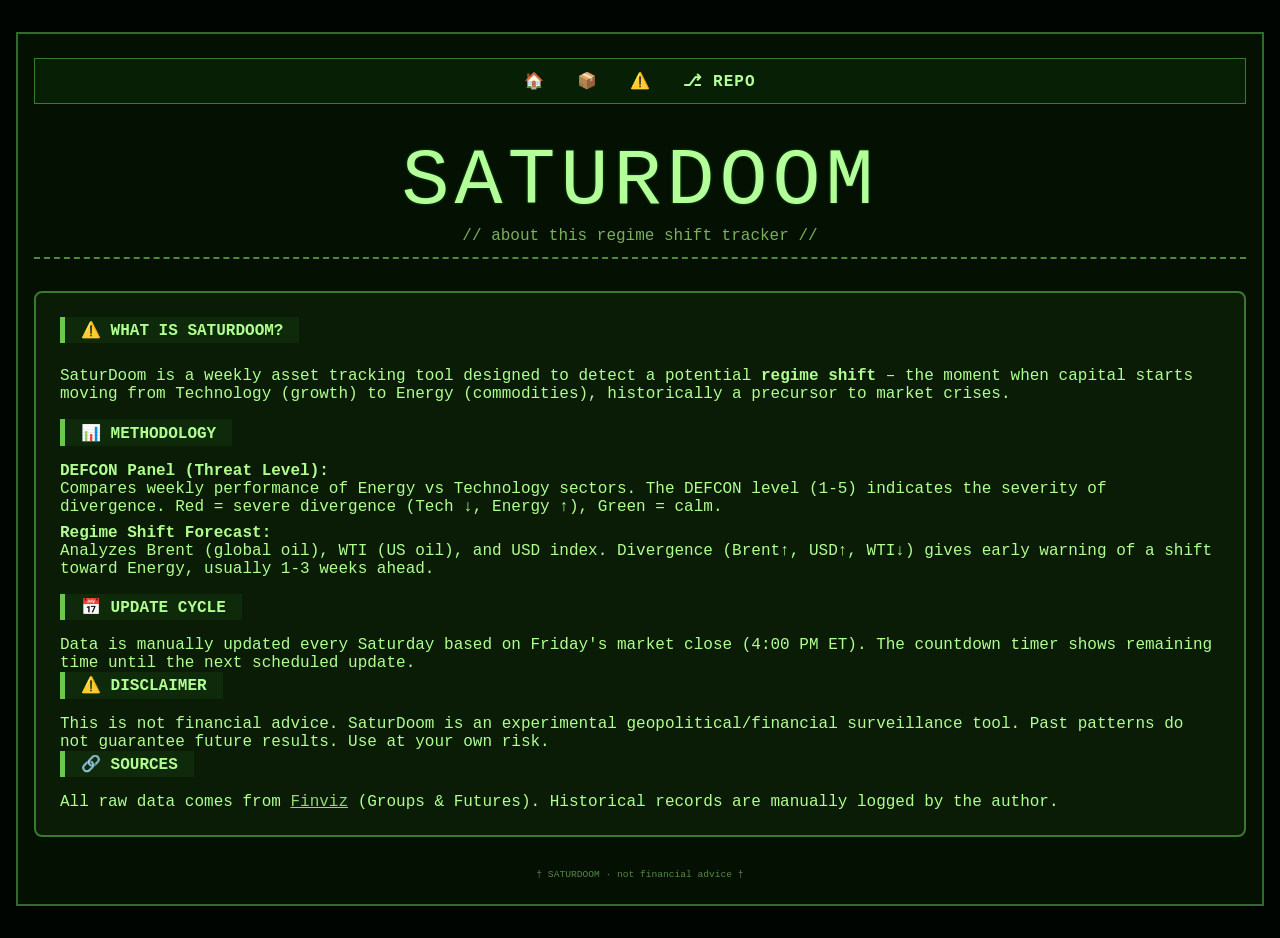
==== about.html @ 5fef1185 "WIP: update style on about page" ====
<!DOCTYPE html>
<html lang="en">
<head>
  <meta charset="UTF-8">
  <meta name="viewport" content="width=device-width, initial-scale=1.0">
  <title>SaturDoom · About</title>
  <link rel="stylesheet" href="style.css">
</head>
<body>
  <div class="crt">
    <div id="navbar-placeholder"></div>
    <div class="header">
      <div class="logo">
        <h1>SATURDOOM</h1>
        <p>// about this regime shift tracker //</p>
      </div>
    </div>

    <div class="defcon-panel" style="min-height: auto;">
      <div class="carousel-week-content" style="text-align: left;">
        <h2 class="week-header" style="margin-bottom: 1.5rem;">⚠️ WHAT IS SATURDOOM?</h2>
        <p style="margin-bottom: 1rem;">SaturDoom is a weekly asset tracking tool designed to detect a potential <strong>regime shift</strong> – the moment when capital starts moving from Technology (growth) to Energy (commodities), historically a precursor to market crises.</p>

        <h2 class="week-header" style="margin-bottom: 1rem;">📊 METHODOLOGY</h2>
        <p style="margin-bottom: 0.5rem;"><strong>DEFCON Panel (Threat Level):</strong><br>
        Compares weekly performance of Energy vs Technology sectors. The DEFCON level (1-5) indicates the severity of divergence. Red = severe divergence (Tech ↓, Energy ↑), Green = calm.</p>

        <p style="margin-bottom: 1rem;"><strong>Regime Shift Forecast:</strong><br>
        Analyzes Brent (global oil), WTI (US oil), and USD index. Divergence (Brent↑, USD↑, WTI↓) gives early warning of a shift toward Energy, usually 1-3 weeks ahead.</p>

        <h2 class="week-header" style="margin-bottom: 1rem;">📅 UPDATE CYCLE</h2>
        <p>Data is manually updated every Saturday based on Friday's market close (4:00 PM ET). The countdown timer shows remaining time until the next scheduled update.</p>

        <h2 class="week-header" style="margin-bottom: 1rem;">⚠️ DISCLAIMER</h2>
        <p>This is not financial advice. SaturDoom is an experimental geopolitical/financial surveillance tool. Past patterns do not guarantee future results. Use at your own risk.</p>

        <h2 class="week-header" style="margin-bottom: 1rem;">🔗 SOURCES</h2>
        <p>All raw data comes from <a href="https://finviz.com" target="_blank" style="color: #94d47a;">Finviz</a> (Groups & Futures). Historical records are manually logged by the author.</p>
      </div>
    </div>

    <div class="footer">† SATURDOOM · not financial advice †</div>
  </div>

  <script>
    fetch('navbar.html')
      .then(response => response.text())
      .then(data => document.getElementById('navbar-placeholder').innerHTML = data)
      .catch(() => document.getElementById('navbar-placeholder').innerHTML = '<div class="navbar" style="color:red;">⚠️ NAVBAR NOT FOUND</div>');
  </script>
</body>
</html>
---- style.css ----
/* style.css - minimal, retro, maintainable */
* {
  margin: 0;
  padding: 0;
  box-sizing: border-box;
}

/* Navbar */
.navbar {
  display: flex;
  gap: 2rem;
  justify-content: center;
  margin-bottom: 2rem;
  padding: 0.75rem;
  background: #071f04;
  border: 1px solid #3a7a2f;
}

.navbar a {
  color: #b3ff99;
  text-decoration: none;
  font-weight: bold;
  letter-spacing: 1px;
}

.navbar a:hover {
  color: #ffcc77;
  text-decoration: underline;
}

/* Body */
body {
  background: #010501;
  font-family: 'Courier New', 'VT323', monospace;
  padding: 2rem 1rem;
  color: #b0ff90;
}

/* Main container */
.crt {
  max-width: 1300px;
  margin: 0 auto;
  background: #031002;
  border: 2px solid #2f6b2a;
  padding: 1.5rem 1rem;
}

/* Header */
.header {
  display: flex;
  justify-content: center;
  align-items: baseline;
  border-bottom: 2px dashed #4a8c3a;
  padding-bottom: 0.75rem;
  margin-bottom: 2rem;
  flex-wrap: wrap;
}

.logo {
  text-align: center;
}

.logo h1 {
  display: inline-block;
  font-size: 5rem;
  font-weight: normal;
  letter-spacing: 5px;
  color: #b3ff99;
  text-shadow: 0 0 3px #1c5e15;
}

.logo p {
  font-size: 1rem;
  color: #7cb05c;
}

/* DEFCON Panel */
.defcon-panel {
  background: #0a1c05;
  border: 2px solid #3a7a2f;
  border-radius: 8px;
  padding: 1.5rem;
  margin: 2rem 0;
}

/* Fecha dentro del panel */
.defcon-panel .week-header.current-date {
  display: block;
  text-align: left;
  margin: 0 0 1.5rem 0;
  padding: 0.2rem 1rem;
  background: #0f2a0a;
  border-left: 5px solid #6bc84b;
  font-size: 1rem;
  font-weight: bold;
  width: fit-content;
}

/* Contenedor del semáforo: ocupa todo el ancho */
.defcon-container {
  display: flex;
  justify-content: space-between;
  gap: 0.5rem;
  width: 100%;
  background: transparent;
  border: none;
  padding: 0;
  margin-bottom: 0.5rem;
}

/* Cada cuadrado del semáforo */
.defcon-level {
  flex: 1;
  aspect-ratio: 1 / 1;
  display: flex;
  align-items: center;
  justify-content: center;
  font-size: 2.5rem;
  font-weight: bold;
  font-family: 'Courier New', monospace;
  border: 2px solid #2f6b2a;
  background-color: #0a1a05;
  color: #2f6b2a;
  transition: all 0.2s ease;
}

/* Etiqueta debajo del semáforo */
.defcon-label {
  margin-top: 0.75rem;
  margin-bottom: 1rem;
  font-size: 0.85rem;
  letter-spacing: 2px;
  color: #7cb05c;
  text-transform: uppercase;
  text-align: center;
}

/* Mini tabla dentro del panel: mismo ancho que el semáforo, texto grande */
.mini-table-container {
  width: 100%;
  margin-top: 1.5rem;
}

.tracking-table.mini {
  width: 100%;
  max-width: none;
  margin: 0 auto;
  font-size: 1.4rem;
  border-collapse: collapse;
  table-layout: fixed; /* Fuerza el mismo ancho para todas las celdas */
}

.tracking-table.mini th,
.tracking-table.mini td {
  width: 50%; /* Cada columna ocupa la mitad */
  font-size: 1.2rem;
  padding: 12px 8px;
  border: 1px solid #2b6320;
  text-align: center;
}

.tracking-table.mini th {
  background: #142d0e;
  color: #caffb0;
  text-transform: uppercase;
}

.tracking-table.mini td {
  background: #051203;
}

/* Active level styles (DEFCON 5 to 1) */
.defcon-level.active[data-level="5"] {
  background-color: #1a5a1a;
  border-color: #6bc84b;
  color: #b3ff99;
  box-shadow: 0 0 12px #6bc84b;
}
.defcon-level.active[data-level="4"] {
  background-color: #2a6e3a;
  border-color: #88cc44;
  color: #ccffaa;
  box-shadow: 0 0 12px #88cc44;
}
.defcon-level.active[data-level="3"] {
  background-color: #6b6b1a;
  border-color: #e0d43b;
  color: #ffffaa;
  box-shadow: 0 0 12px #e0d43b;
}
.defcon-level.active[data-level="2"] {
  background-color: #8b4a1a;
  border-color: #ffa055;
  color: #ffcc99;
  box-shadow: 0 0 12px #ffa055;
}
.defcon-level.active[data-level="1"] {
  background-color: #8b1a1a;
  border-color: #ff5555;
  color: #ffaaaa;
  box-shadow: 0 0 16px #ff5555;
}

/* Historial de semanas (week-blocks) */
.week-block {
  margin-bottom: 3rem;
  border-bottom: 1px solid #2e6923;
  padding-bottom: 1rem;
  opacity: 0;
  transform: translateY(24px);
  transition: opacity 0.4s ease, transform 0.4s ease;
}

.week-block.revealed {
  opacity: 1;
  transform: translateY(0);
}

.week-header {
  background: #0f2a0a;
  display: inline-block;
  padding: 0.2rem 1rem;
  margin-bottom: 1rem;
  border-left: 5px solid #6bc84b;
  font-size: 1rem;
  font-weight: bold;
}

/* Tablas generales (para el historial también aplica el estilo grande) */
.tracking-table {
  width: 100%;
  border-collapse: collapse;
  background: #020c01;
  font-size: 0.85rem;
}

.tracking-table th {
  background: #142d0e;
  border: 1px solid #347a27;
  padding: 8px 4px;
  text-transform: uppercase;
  letter-spacing: 1px;
  font-weight: bold;
  color: #caffb0;
}

.tracking-table td {
  border: 1px solid #2b6320;
  padding: 8px 4px;
  text-align: center;
  background: #051203;
}

.asset {
  text-align: left;
  font-weight: bold;
  padding-left: 10px;
  background: #0c2108;
}

/* Colores para up/down/neutral */
.up {
  color: #aaff88;
}
.down {
  color: #ff7b7b;
}
.neutral {
  color: #c9c97a;
}

/* Sidebar */
.sidebar {
  display: flex;
  gap: 1.8rem;
  margin-top: 2rem;
  flex-wrap: wrap;
  border-top: 1px solid #367e28;
  padding-top: 1.5rem;
}

.box {
  flex: 1;
  background: #051002;
  border: 1px solid #367e28;
  padding: 0.7rem;
}

.box h3 {
  font-size: 0.85rem;
  border-bottom: 1px solid #548f3f;
  display: inline-block;
  margin-bottom: 0.6rem;
}

.box p, .box a {
  font-size: 0.7rem;
  line-height: 1.3;
}

.box a {
  display: block;
  color: #94d47a;
  text-decoration: none;
}

.footer {
  font-size: 0.6rem;
  text-align: center;
  margin-top: 2rem;
  color: #5a8749;
}

/* Responsive */
@media (max-width: 700px) {
  .defcon-container {
    flex-wrap: wrap;
    justify-content: center;
    gap: 0.75rem;
  }
  .defcon-level {
    flex: 0 0 auto;
    width: 3.5rem;
    height: 3.5rem;
    font-size: 1.8rem;
  }
  .header {
    flex-direction: column;
    align-items: stretch;
    gap: 1rem;
  }
  .tracking-table.mini {
    font-size: 1rem;
  }
  .tracking-table.mini th,
  .tracking-table.mini td {
    font-size: 0.9rem;
    padding: 8px 4px;
  }
  /* La primera celda de cada fila (ASSET) la alineamos a la izquierda */
.tracking-table.mini td:first-child,
.tracking-table.mini th:first-child {
  text-align: left;
}

/* La segunda celda (Perf W) la dejamos centrada */
.tracking-table.mini td:last-child,
.tracking-table.mini th:last-child {
  text-align: center;
}
  .logo h1 {
    font-size: 1.8rem;
  }
  .defcon-panel .week-header.current-date {
    width: auto;
  }
}

/* Slides DEFCON Table */
/* Carrusel */
.carousel-container {
  position: relative;
  display: flex;
  align-items: center;
  justify-content: center;
  margin: 2rem 0;
  gap: 0.5rem;
}

.carousel-slides {
  display: flex;
  overflow: hidden;
  width: 100%;
  transition: transform 0.3s ease;
}

.carousel-slide {
  flex: 0 0 100%;
  background: #031002;
  border: 1px solid #2f6b2a;
  padding: 1rem;
  box-sizing: border-box;
}

.carousel-btn {
  background: #0a1c05;
  border: 1px solid #3a7a2f;
  color: #b3ff99;
  font-size: 2rem;
  padding: 0.5rem 1rem;
  cursor: pointer;
  transition: 0.2s;
  user-select: none;
}

.carousel-btn:hover {
  background: #1a3a10;
  color: #ffffaa;
}

@media (max-width: 700px) {
  .carousel-btn {
    font-size: 1.2rem;
    padding: 0.2rem 0.6rem;
  }
}

/* Carrusel integrado en el panel DEFCON */
.defcon-panel .carousel-container {
  display: flex;
  align-items: center;
  justify-content: space-between;
  gap: 1rem;
}

.carousel-week-content {
  flex: 1;
  text-align: center;
}

.carousel-btn {
  background: #0a1c05;
  border: 1px solid #3a7a2f;
  color: #b3ff99;
  font-size: 2rem;
  font-weight: bold;
  padding: 0.5rem 1rem;
  cursor: pointer;
  transition: 0.2s;
  user-select: none;
  border-radius: 4px;
}

.carousel-btn:hover {
  background: #1a3a10;
  color: #ffffaa;
}

@media (max-width: 700px) {
  .carousel-btn {
    font-size: 1.2rem;
    padding: 0.2rem 0.6rem;
  }
  .carousel-week-content .week-header.current-date {
    font-size: 0.8rem;
  }
}
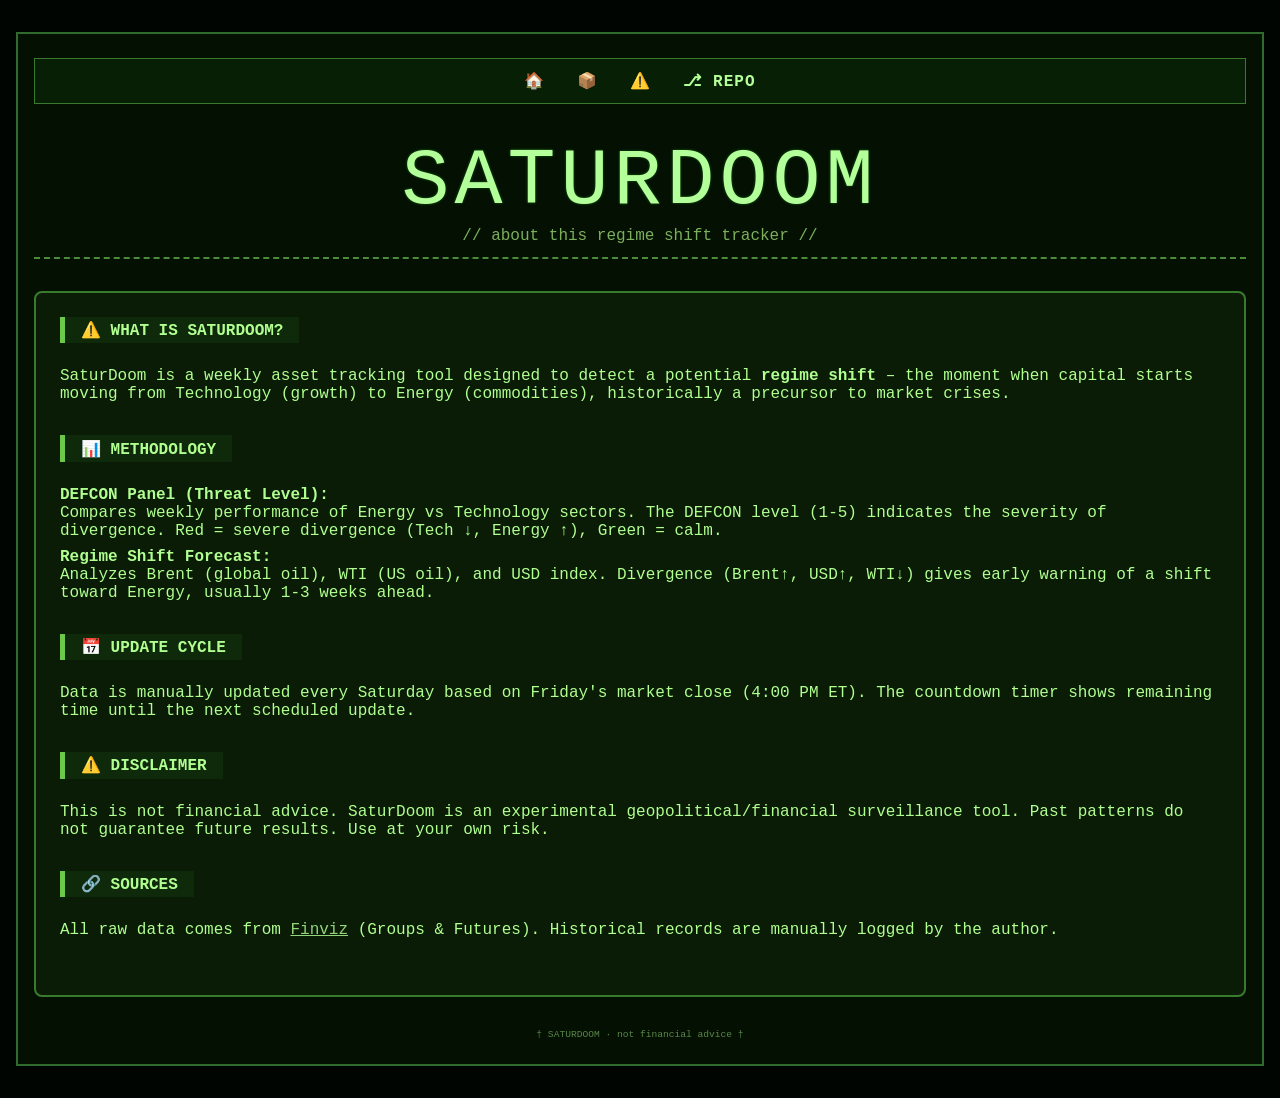
==== commit ba82eb70: "WIP: update style on about page" ====
--- a/about.html
+++ b/about.html
@@ -19,23 +19,23 @@
     <div class="defcon-panel" style="min-height: auto;">
       <div class="carousel-week-content" style="text-align: left;">
         <h2 class="week-header" style="margin-bottom: 1.5rem;">⚠️ WHAT IS SATURDOOM?</h2>
-        <p style="margin-bottom: 1rem;">SaturDoom is a weekly asset tracking tool designed to detect a potential <strong>regime shift</strong> – the moment when capital starts moving from Technology (growth) to Energy (commodities), historically a precursor to market crises.</p>
+        <p style="margin-bottom: 2rem;">SaturDoom is a weekly asset tracking tool designed to detect a potential <strong>regime shift</strong> – the moment when capital starts moving from Technology (growth) to Energy (commodities), historically a precursor to market crises.</p>
 
-        <h2 class="week-header" style="margin-bottom: 1rem;">📊 METHODOLOGY</h2>
+        <h2 class="week-header" style="margin-bottom: 1.5rem;">📊 METHODOLOGY</h2>
         <p style="margin-bottom: 0.5rem;"><strong>DEFCON Panel (Threat Level):</strong><br>
         Compares weekly performance of Energy vs Technology sectors. The DEFCON level (1-5) indicates the severity of divergence. Red = severe divergence (Tech ↓, Energy ↑), Green = calm.</p>
 
-        <p style="margin-bottom: 1rem;"><strong>Regime Shift Forecast:</strong><br>
+        <p style="margin-bottom: 2rem;"><strong>Regime Shift Forecast:</strong><br>
         Analyzes Brent (global oil), WTI (US oil), and USD index. Divergence (Brent↑, USD↑, WTI↓) gives early warning of a shift toward Energy, usually 1-3 weeks ahead.</p>
 
-        <h2 class="week-header" style="margin-bottom: 1rem;">📅 UPDATE CYCLE</h2>
-        <p>Data is manually updated every Saturday based on Friday's market close (4:00 PM ET). The countdown timer shows remaining time until the next scheduled update.</p>
+        <h2 class="week-header" style="margin-bottom: 1.5rem;">📅 UPDATE CYCLE</h2>
+        <p style="margin-bottom: 2rem;">Data is manually updated every Saturday based on Friday's market close (4:00 PM ET). The countdown timer shows remaining time until the next scheduled update.</p>
 
-        <h2 class="week-header" style="margin-bottom: 1rem;">⚠️ DISCLAIMER</h2>
-        <p>This is not financial advice. SaturDoom is an experimental geopolitical/financial surveillance tool. Past patterns do not guarantee future results. Use at your own risk.</p>
+        <h2 class="week-header" style="margin-bottom: 1.5rem;">⚠️ DISCLAIMER</h2>
+        <p style="margin-bottom: 2rem;">This is not financial advice. SaturDoom is an experimental geopolitical/financial surveillance tool. Past patterns do not guarantee future results. Use at your own risk.</p>
 
-        <h2 class="week-header" style="margin-bottom: 1rem;">🔗 SOURCES</h2>
-        <p>All raw data comes from <a href="https://finviz.com" target="_blank" style="color: #94d47a;">Finviz</a> (Groups & Futures). Historical records are manually logged by the author.</p>
+        <h2 class="week-header" style="margin-bottom: 1.5rem;">🔗 SOURCES</h2>
+        <p style="margin-bottom: 2rem;">All raw data comes from <a href="https://finviz.com" target="_blank" style="color: #94d47a;">Finviz</a> (Groups & Futures). Historical records are manually logged by the author.</p>
       </div>
     </div>
 
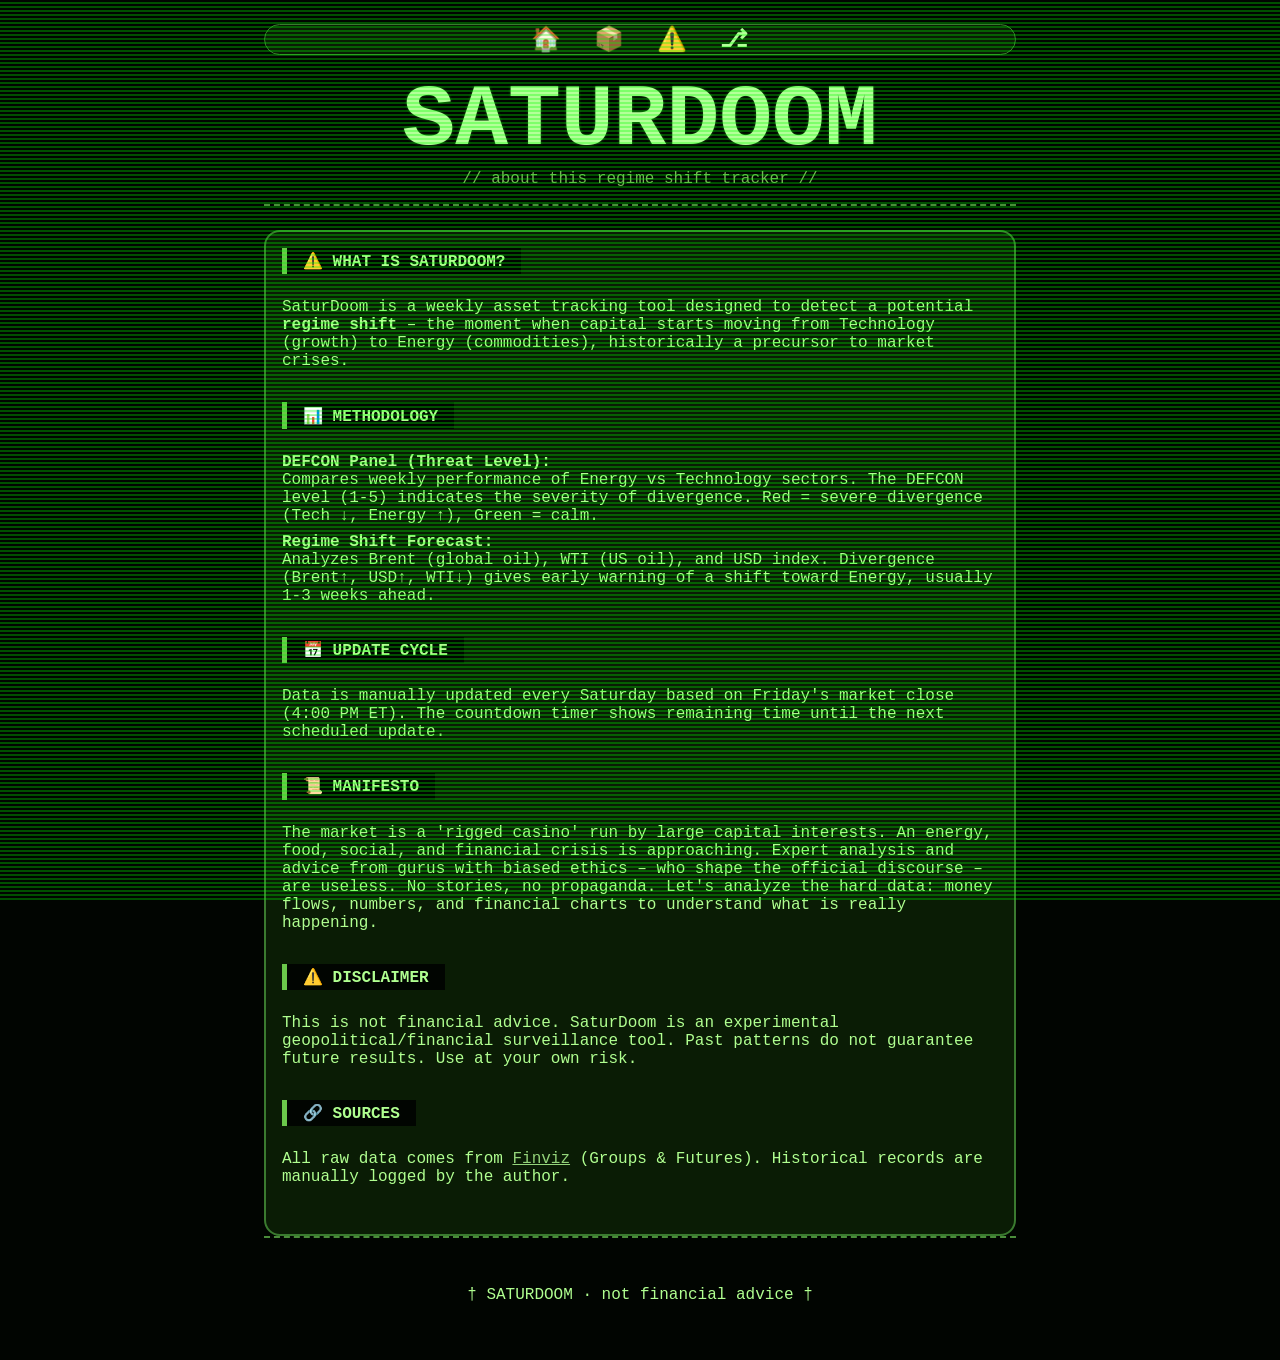
==== commit f66c1a23: "FIX: Value errors in Threat Level table" ====
--- a/about.html
+++ b/about.html
@@ -30,12 +30,16 @@
 
         <h2 class="week-header" style="margin-bottom: 1.5rem;">📅 UPDATE CYCLE</h2>
         <p style="margin-bottom: 2rem;">Data is manually updated every Saturday based on Friday's market close (4:00 PM ET). The countdown timer shows remaining time until the next scheduled update.</p>
-
+        
+        <h2 class="week-header" style="margin-bottom: 1.5rem;">📜 MANIFESTO</h2>
+        <p style="margin-bottom: 2rem;">The market is a 'rigged casino' run by large capital interests. An energy, food, social, and financial crisis is approaching. Expert analysis and advice from gurus with biased ethics – who shape the official discourse – are useless. No stories, no propaganda. Let's analyze the hard data: money flows, numbers, and financial charts to understand what is really happening.</p>
+        
         <h2 class="week-header" style="margin-bottom: 1.5rem;">⚠️ DISCLAIMER</h2>
         <p style="margin-bottom: 2rem;">This is not financial advice. SaturDoom is an experimental geopolitical/financial surveillance tool. Past patterns do not guarantee future results. Use at your own risk.</p>
 
         <h2 class="week-header" style="margin-bottom: 1.5rem;">🔗 SOURCES</h2>
         <p style="margin-bottom: 2rem;">All raw data comes from <a href="https://finviz.com" target="_blank" style="color: #94d47a;">Finviz</a> (Groups & Futures). Historical records are manually logged by the author.</p>
+
       </div>
     </div>
 
@@ -46,7 +50,7 @@
     fetch('navbar.html')
       .then(response => response.text())
       .then(data => document.getElementById('navbar-placeholder').innerHTML = data)
-      .catch(() => document.getElementById('navbar-placeholder').innerHTML = '<div class="navbar" style="color:red;">⚠️ NAVBAR NOT FOUND</div>');
+      .catch(() => document.getElementById('navbar-placeholder').innerHTML = '<div class="navbar" style="color:white;">⚠️ NAVBAR NOT FOUND - VISIT saturdoom.github.io</div>');
   </script>
 </body>
 </html>
--- a/style.css
+++ b/style.css
@@ -1,102 +1,208 @@
-/* style.css - minimal, retro, maintainable */
+/* style.css - retro, maintainable, all comments in English */
+
+/* ---------- RESET ---------- */
 * {
   margin: 0;
   padding: 0;
   box-sizing: border-box;
 }
 
-/* Navbar */
+/* ---------- VARIABLES ---------- */
+:root {
+  --black: #000000;
+  --bg-dark: #010501;
+  --panel-bg: #0a1c05;
+  --border-green: #3a7a2f;
+  --trtd: #2b6320;
+  --text-green: #b3ff99;
+  --up-green: #aaff88;
+  --down-red: #ff7b7b;
+  --neutral-grey: #c9c97a;
+
+}
+
+/* ---------- BASE & TYPOGRAPHY ---------- */
+body {
+  background: var(--bg-dark);
+  font-family: 'Courier New', 'VT323', monospace;
+  /*padding: 2rem 1rem;*/
+  padding: 0;
+  color: #b0ff90;
+}
+
+/* main container (CRT effect) */
+.crt {
+  max-width: 800px;
+  margin: 0 auto;
+  background: var(--bg-dark);
+  padding: 1.5rem;
+}
+
+/* ---------- NAVBAR ---------- */
 .navbar {
   display: flex;
+  font-size: 1.5rem;
   gap: 2rem;
   justify-content: center;
-  margin-bottom: 2rem;
-  padding: 0.75rem;
-  background: #071f04;
-  border: 1px solid #3a7a2f;
-}
-
+  margin: 0;
+  padding: 0;
+  background: var(--panel-bg);
+  border: 1px solid var(--border-green);
+  border-radius: 1rem;
+}
 .navbar a {
-  color: #b3ff99;
+  color: var(--text-green);
   text-decoration: none;
   font-weight: bold;
   letter-spacing: 1px;
 }
-
 .navbar a:hover {
   color: #ffcc77;
   text-decoration: underline;
 }
 
-/* Body */
-body {
-  background: #010501;
-  font-family: 'Courier New', 'VT323', monospace;
-  padding: 2rem 1rem;
-  color: #b0ff90;
-}
-
-/* Main container */
-.crt {
-  max-width: 1300px;
-  margin: 0 auto;
-  background: #031002;
-  border: 2px solid #2f6b2a;
-  padding: 1.5rem 1rem;
-}
-
-/* Header */
+/* ---------- HEADER / LOGO ---------- */
 .header {
   display: flex;
+  flex-wrap: wrap;
   justify-content: center;
   align-items: baseline;
+  padding: 1rem;
   border-bottom: 2px dashed #4a8c3a;
-  padding-bottom: 0.75rem;
-  margin-bottom: 2rem;
-  flex-wrap: wrap;
-}
-
+  margin-bottom: 1.5rem;
+}
 .logo {
   text-align: center;
 }
-
 .logo h1 {
   display: inline-block;
-  font-size: 5rem;
-  font-weight: normal;
-  letter-spacing: 5px;
-  color: #b3ff99;
+  font-size: 5.5rem;
+  font-weight: bolder;
+  letter-spacing: 0;
+  color: var(--text-green);
   text-shadow: 0 0 3px #1c5e15;
 }
-
 .logo p {
   font-size: 1rem;
   color: #7cb05c;
 }
 
-/* DEFCON Panel */
-.defcon-panel {
-  background: #0a1c05;
-  border: 2px solid #3a7a2f;
+/* COUNTDOWN TIMER (retro 80s) - colores invertidos */
+.countdown-container {
+  display: flex;
+  flex-direction: column;
+  justify-content: space-between;
+  text-align: center;
+  padding: 0 0 0 0;
+  width: 100%;
+  /*min-height: 460px;*/
+  /*background: var(--panel-bg);*/
+  /*border: 2px solid var(--border-green);*/
+  /*border-radius: 1rem;*/
+  margin: 0;
+}
+.countdown-label {
+  font-size: 1rem;
+  letter-spacing: 0.5rem;
+  color: #7cb05c;
+  text-transform: uppercase;
+  margin-bottom: 0;
+}
+.countdown-timer {
+  font-family: 'Courier New', monospace;
+  font-size: 4.5rem;
+  font-weight: bold;
+  color: var(--border-green);
+  background: transparent;
+  display: inline-block;
+  padding: 0 0 1rem 0;
   border-radius: 8px;
-  padding: 1.5rem;
-  margin: 2rem 0;
-}
-
-/* Fecha dentro del panel */
-.defcon-panel .week-header.current-date {
+  letter-spacing: auto;
+}
+.time-block {
+  padding: 0.5rem 1rem;
+  background: var(--text-green);
+  border-radius: 1rem;
+  box-shadow: inset .1rem .1rem 1rem var(--bg-dark);
+}
+.giro-direction canvas {
+  display:block;
+  margin: 0 auto;
+  background: transparent;
+}
+#gaugeCanvas {
+  width: auto;
+  height: auto;
+  display: block;
+  margin: 0 auto;
+}
+/* ---------- COMMON PANEL STYLES (DEFCON & GIRO) ---------- */
+.defcon-panel,
+.giro-panel {
+  display: flex;
+  flex-direction: column;
+  justify-content: space-between;
+  width: 100%;
+  min-height: 460px;
+  padding: 1rem;
+  /*margin: 2rem 0;*/
+  /* equal height for both panels */
+  background: var(--panel-bg);
+  border: 2px solid var(--border-green) ;
+  border-radius: 1rem;  
+}
+
+/* carousel container (shared) */
+.carousel-container {
+  display: flex;
+  align-items: center;
+  justify-content: space-between;
+  gap: 1rem;
+}
+
+.carousel-week-content {
   display: block;
   text-align: left;
-  margin: 0 0 1.5rem 0;
+  width: 100%;
+}
+
+/* navigation buttons (shared) */
+.carousel-btn {
+  background: var(--panel-bg);
+  border: 1px solid var(--border-green);
+  color: var(--text-green);
+  font-size: 2rem;
+  font-weight: bold;
+  padding: 0.5rem 1rem;
+  cursor: pointer;
+  transition: 0.2s;
+  user-select: none;
+  border-radius: 4px;
+}
+.carousel-btn:hover {
+  background: #1a3a10;
+  color: #ffffaa;
+}
+
+.carousel-btn.disabled,
+.carousel-btn:disabled {
+  opacity: 0.4;
+  cursor: not-allowed;
+  pointer-events: none;
+}
+
+/* week header (date) */
+.week-header {
+  background: var(--bg-dark);
+  display: inline-block;
   padding: 0.2rem 1rem;
-  background: #0f2a0a;
+  margin-bottom: 1rem;
   border-left: 5px solid #6bc84b;
   font-size: 1rem;
   font-weight: bold;
-  width: fit-content;
-}
-
-/* Contenedor del semáforo: ocupa todo el ancho */
+}
+
+/* ---------- DEFCON SPECIFIC ---------- */
 .defcon-container {
   display: flex;
   justify-content: space-between;
@@ -108,7 +214,6 @@
   margin-bottom: 0.5rem;
 }
 
-/* Cada cuadrado del semáforo */
 .defcon-level {
   flex: 1;
   aspect-ratio: 1 / 1;
@@ -123,64 +228,28 @@
   color: #2f6b2a;
   transition: all 0.2s ease;
 }
-
-/* Etiqueta debajo del semáforo */
 .defcon-label {
   margin-top: 0.75rem;
   margin-bottom: 1rem;
-  font-size: 0.85rem;
-  letter-spacing: 2px;
+  font-size: 1rem;
+  letter-spacing: 0.5rem;
   color: #7cb05c;
   text-transform: uppercase;
   text-align: center;
 }
 
-/* Mini tabla dentro del panel: mismo ancho que el semáforo, texto grande */
-.mini-table-container {
-  width: 100%;
-  margin-top: 1.5rem;
-}
-
-.tracking-table.mini {
-  width: 100%;
-  max-width: none;
-  margin: 0 auto;
-  font-size: 1.4rem;
-  border-collapse: collapse;
-  table-layout: fixed; /* Fuerza el mismo ancho para todas las celdas */
-}
-
-.tracking-table.mini th,
-.tracking-table.mini td {
-  width: 50%; /* Cada columna ocupa la mitad */
-  font-size: 1.2rem;
-  padding: 12px 8px;
-  border: 1px solid #2b6320;
-  text-align: center;
-}
-
-.tracking-table.mini th {
-  background: #142d0e;
-  color: #caffb0;
-  text-transform: uppercase;
-}
-
-.tracking-table.mini td {
-  background: #051203;
-}
-
-/* Active level styles (DEFCON 5 to 1) */
+/* active DEFCON levels (colors match emojis) */
 .defcon-level.active[data-level="5"] {
   background-color: #1a5a1a;
   border-color: #6bc84b;
-  color: #b3ff99;
+  color: var(--text-green);
   box-shadow: 0 0 12px #6bc84b;
 }
 .defcon-level.active[data-level="4"] {
-  background-color: #2a6e3a;
-  border-color: #88cc44;
-  color: #ccffaa;
-  box-shadow: 0 0 12px #88cc44;
+  background-color: #1a3a5a;   /* blue (matches 🟦) */
+  border-color: #4488cc;
+  color: #ccddff;
+  box-shadow: 0 0 12px #4488cc;
 }
 .defcon-level.active[data-level="3"] {
   background-color: #6b6b1a;
@@ -200,41 +269,82 @@
   color: #ffaaaa;
   box-shadow: 0 0 16px #ff5555;
 }
-
-/* Historial de semanas (week-blocks) */
-.week-block {
-  margin-bottom: 3rem;
-  border-bottom: 1px solid #2e6923;
-  padding-bottom: 1rem;
-  opacity: 0;
-  transform: translateY(24px);
-  transition: opacity 0.4s ease, transform 0.4s ease;
-}
-
-.week-block.revealed {
-  opacity: 1;
-  transform: translateY(0);
-}
-
-.week-header {
-  background: #0f2a0a;
-  display: inline-block;
-  padding: 0.2rem 1rem;
-  margin-bottom: 1rem;
-  border-left: 5px solid #6bc84b;
-  font-size: 1rem;
-  font-weight: bold;
-}
-
-/* Tablas generales (para el historial también aplica el estilo grande) */
+/* Mayor interlineado para textos explicativos */
+.defcon-label + div,
+.table-label {
+  line-height: 1.6;
+  margin-top: 0.5rem;
+}
+
+/* También para los textos dentro de .table-label */
+.table-label div {
+  margin-bottom: 0.25rem;
+}
+/* ---------- GIRO PANEL SPECIFIC ---------- */
+
+.giro-direction {
+  display: flex;
+  flex-direction: column;
+  align-items: center;
+  /*justify-content: space-between;*/
+  margin: 0 0 0.5rem 0;
+  height: 15rem;
+  background: transparent;
+  border: none;
+  /*border: 1px solid var(--border-green);*/
+  padding: 0.5rem 1rem;
+  /*border-radius: 4px;*/
+}
+
+.giro-graphic {
+  height: 500px;
+  display: flex;
+  flex-direction: column;
+  justify-content: space-between;
+}
+
+.dir-label {
+  font-weight: bold;
+  font-size: 1rem;
+  color: var(--text-green);
+}
+.dir-label.left,
+.dir-label.right {
+  flex: 1;
+  text-align: center;
+}
+.dir-label.left { margin-right: auto; }
+.dir-label.right { margin-left: auto; }
+.dir-arrow {
+  font-size: 9rem;
+  font-weight: bold;
+  margin: 0 1rem;
+  transition: all 0.2s;
+}
+.dir-arrow {
+  flex: 0 auto;
+}
+.dir-label.left {
+  color: var(--text-green);   /* mismo verde que DEFCON 5 */
+}
+.dir-label.right {
+  color: #ffaaaa;   /* mismo rojo que DEFCON 1 */
+}
+.dir-arrow.arrow-left { color: #88ff88; }
+.dir-arrow.arrow-up   { color: #ffff88; }
+.dir-arrow.arrow-right{ color: #ff8888; }
+
+/* tables inside giro panel */
+.giro-table-container {
+  margin-top: 1.5rem;
+}
 .tracking-table {
   width: 100%;
   border-collapse: collapse;
   background: #020c01;
   font-size: 0.85rem;
 }
-
-.tracking-table th {
+. th {
   background: #142d0e;
   border: 1px solid #347a27;
   padding: 8px 4px;
@@ -243,14 +353,13 @@
   font-weight: bold;
   color: #caffb0;
 }
-
+.tracking-table th,
 .tracking-table td {
   border: 1px solid #2b6320;
   padding: 8px 4px;
   text-align: center;
   background: #051203;
 }
-
 .asset {
   text-align: left;
   font-weight: bold;
@@ -258,18 +367,56 @@
   background: #0c2108;
 }
 
-/* Colores para up/down/neutral */
+/* color classes for performance (trend vs previous week) */
 .up {
-  color: #aaff88;
+  color: var(--up-green);
 }
 .down {
-  color: #ff7b7b;
+  color: var(--down-red);
 }
 .neutral {
-  color: #c9c97a;
-}
-
-/* Sidebar */
+  color: var(--neutral-grey);
+}
+
+/* ---------- MINI TABLE (inside DEFCON panel) ---------- */
+.mini-table-container {
+  width: 100%;
+  margin-top: 1.5rem;
+}
+.tracking-table.mini {
+  width: 100%;
+  max-width: none;
+  margin: 0 auto;
+  font-size: 1.4rem;
+  border-collapse: collapse;
+  table-layout: fixed;
+}
+.tracking-table.mini th,
+.tracking-table.mini td {
+  width: 50%;
+  font-size: 1.2rem;
+  padding: 12px 8px;
+  border: 1px solid var(--trtd);
+  text-align: center;
+}
+.tracking-table.mini th {
+  background: #142d0e;
+  color: #caffb0;
+  text-transform: uppercase;
+}
+.tracking-table.mini td {
+  background: #051203;
+}
+.tracking-table.mini td:first-child,
+.tracking-table.mini th:first-child {
+  text-align: center;
+}
+.tracking-table.mini td:last-child,
+.tracking-table.mini th:last-child {
+  text-align: center;
+}
+
+/* ---------- SIDEBAR & FOOTER ---------- */
 .sidebar {
   display: flex;
   gap: 1.8rem;
@@ -278,40 +425,68 @@
   border-top: 1px solid #367e28;
   padding-top: 1.5rem;
 }
-
 .box {
   flex: 1;
-  background: #051002;
+  background: var(--panel-bg);
   border: 1px solid #367e28;
   padding: 0.7rem;
-}
-
+  border-radius: 1rem;
+}
 .box h3 {
-  font-size: 0.85rem;
+  font-size: 1rem;
   border-bottom: 1px solid #548f3f;
   display: inline-block;
   margin-bottom: 0.6rem;
 }
-
 .box p, .box a {
-  font-size: 0.7rem;
+  font-size: 0.83rem;
   line-height: 1.3;
 }
-
 .box a {
   display: block;
   color: #94d47a;
+  font-weight: bold;
   text-decoration: none;
 }
-
 .footer {
-  font-size: 0.6rem;
-  text-align: center;
-  margin-top: 2rem;
-  color: #5a8749;
-}
-
-/* Responsive */
+  display: flex;
+  justify-content: center;
+  align-items: baseline;
+  border-top: 2px dashed #4a8c3a;
+  padding: 3rem 0 0 0;
+  margin-bottom: 2rem;
+  flex-wrap: wrap;
+}
+.footerIn {
+  text-align: center;
+}
+.logo p {
+  font-size: 1rem;
+  color: #7cb05c;
+}
+
+.box {
+  position: relative;
+}
+.box[title]:hover::after {
+  content: attr(title);
+  position: absolute;
+  bottom: 100%;
+  left: 50%;
+  transform: translateX(-50%);
+  background: var(--bg-dark);
+  color: var(--text-green);
+  padding: 0.3rem 0.6rem;
+  border: 1px solid #6bc84b;
+  border-radius: 4px;
+  font-size: 0.7rem;
+  white-space: nowrap;
+  z-index: 100;
+  margin-bottom: 8px;
+  font-family: 'Courier New', monospace;
+}
+
+/* ---------- RESPONSIVE (mobile) ---------- */
 @media (max-width: 700px) {
   .defcon-container {
     flex-wrap: wrap;
@@ -327,7 +502,14 @@
   .header {
     flex-direction: column;
     align-items: stretch;
-    gap: 1rem;
+    /*gap: 1rem;*/
+  }
+  .logo h1 {
+    font-size: 1.8rem;
+  }
+  .defcon-panel .week-header.current-date,
+  .giro-panel .week-header.current-date {
+    width: auto;
   }
   .tracking-table.mini {
     font-size: 1rem;
@@ -337,111 +519,71 @@
     font-size: 0.9rem;
     padding: 8px 4px;
   }
-  /* La primera celda de cada fila (ASSET) la alineamos a la izquierda */
-.tracking-table.mini td:first-child,
-.tracking-table.mini th:first-child {
-  text-align: left;
-}
-
-/* La segunda celda (Perf W) la dejamos centrada */
-.tracking-table.mini td:last-child,
-.tracking-table.mini th:last-child {
-  text-align: center;
-}
-  .logo h1 {
-    font-size: 1.8rem;
-  }
-  .defcon-panel .week-header.current-date {
-    width: auto;
-  }
-}
-
-/* Slides DEFCON Table */
-/* Carrusel */
-.carousel-container {
-  position: relative;
-  display: flex;
-  align-items: center;
-  justify-content: center;
-  margin: 2rem 0;
-  gap: 0.5rem;
-}
-
-.carousel-slides {
-  display: flex;
-  overflow: hidden;
-  width: 100%;
-  transition: transform 0.3s ease;
-}
-
-.carousel-slide {
-  flex: 0 0 100%;
-  background: #031002;
-  border: 1px solid #2f6b2a;
-  padding: 1rem;
-  box-sizing: border-box;
-}
-
-.carousel-btn {
-  background: #0a1c05;
-  border: 1px solid #3a7a2f;
-  color: #b3ff99;
-  font-size: 2rem;
-  padding: 0.5rem 1rem;
-  cursor: pointer;
-  transition: 0.2s;
-  user-select: none;
-}
-
-.carousel-btn:hover {
-  background: #1a3a10;
-  color: #ffffaa;
-}
-
-@media (max-width: 700px) {
   .carousel-btn {
     font-size: 1.2rem;
     padding: 0.2rem 0.6rem;
   }
-}
-
-/* Carrusel integrado en el panel DEFCON */
-.defcon-panel .carousel-container {
-  display: flex;
-  align-items: center;
-  justify-content: space-between;
-  gap: 1rem;
-}
-
-.carousel-week-content {
-  flex: 1;
-  text-align: center;
-}
-
-.carousel-btn {
-  background: #0a1c05;
-  border: 1px solid #3a7a2f;
-  color: #b3ff99;
-  font-size: 2rem;
-  font-weight: bold;
-  padding: 0.5rem 1rem;
-  cursor: pointer;
-  transition: 0.2s;
-  user-select: none;
-  border-radius: 4px;
-}
-
-.carousel-btn:hover {
-  background: #1a3a10;
-  color: #ffffaa;
-}
-
-@media (max-width: 700px) {
-  .carousel-btn {
-    font-size: 1.2rem;
-    padding: 0.2rem 0.6rem;
-  }
   .carousel-week-content .week-header.current-date {
     font-size: 0.8rem;
   }
-}+}
+
+/* Efecto scanline (líneas horizontales tipo monitor retro) */
+body::before {
+  content: "";
+  position: fixed;
+  top: 0;
+  left: 0;
+  width: 100%;
+  height: 100%;
+  background: repeating-linear-gradient(
+    0deg,
+    rgba(0, 255, 0, 0.3) 0px,
+    rgba(0, 255, 0, 0.3) 2px,
+    transparent 2px,
+    transparent 4px
+  );
+  pointer-events: none;
+  z-index: 9999;
+}
+
+/* ---------- TWO-COLUMN LAYOUT ---------- */
+.two-column-grid {
+  display: flex;
+  gap: 1.5rem;
+  align-items: stretch;
+  margin: 0 0 1.5rem 0;
+}
+.left-column {
+  display:flex;
+  flex-direction: column;
+  flex: 3; /* 75% ancho */
+  gap: 1.5rem;
+}
+.right-column {
+  flex: 1; /* 25% ancho */
+}
+.sidebar {
+  margin-top: 0;
+  border-top: none;
+  padding-top: 0;
+  flex-direction: column;
+  height: auto;
+}
+@media (max-width: 900px) {
+  .two-column-grid {
+    flex-direction: column;
+  }
+  .left-column, .right-column {
+    flex: auto;
+  }
+  .sidebar {
+    margin-top: 2rem;
+    border-top: 1px solid #367e28;
+    padding-top: 1.5rem;
+  }
+}
+
+/*.debug-border {
+  border: 2px solid red;
+}*/
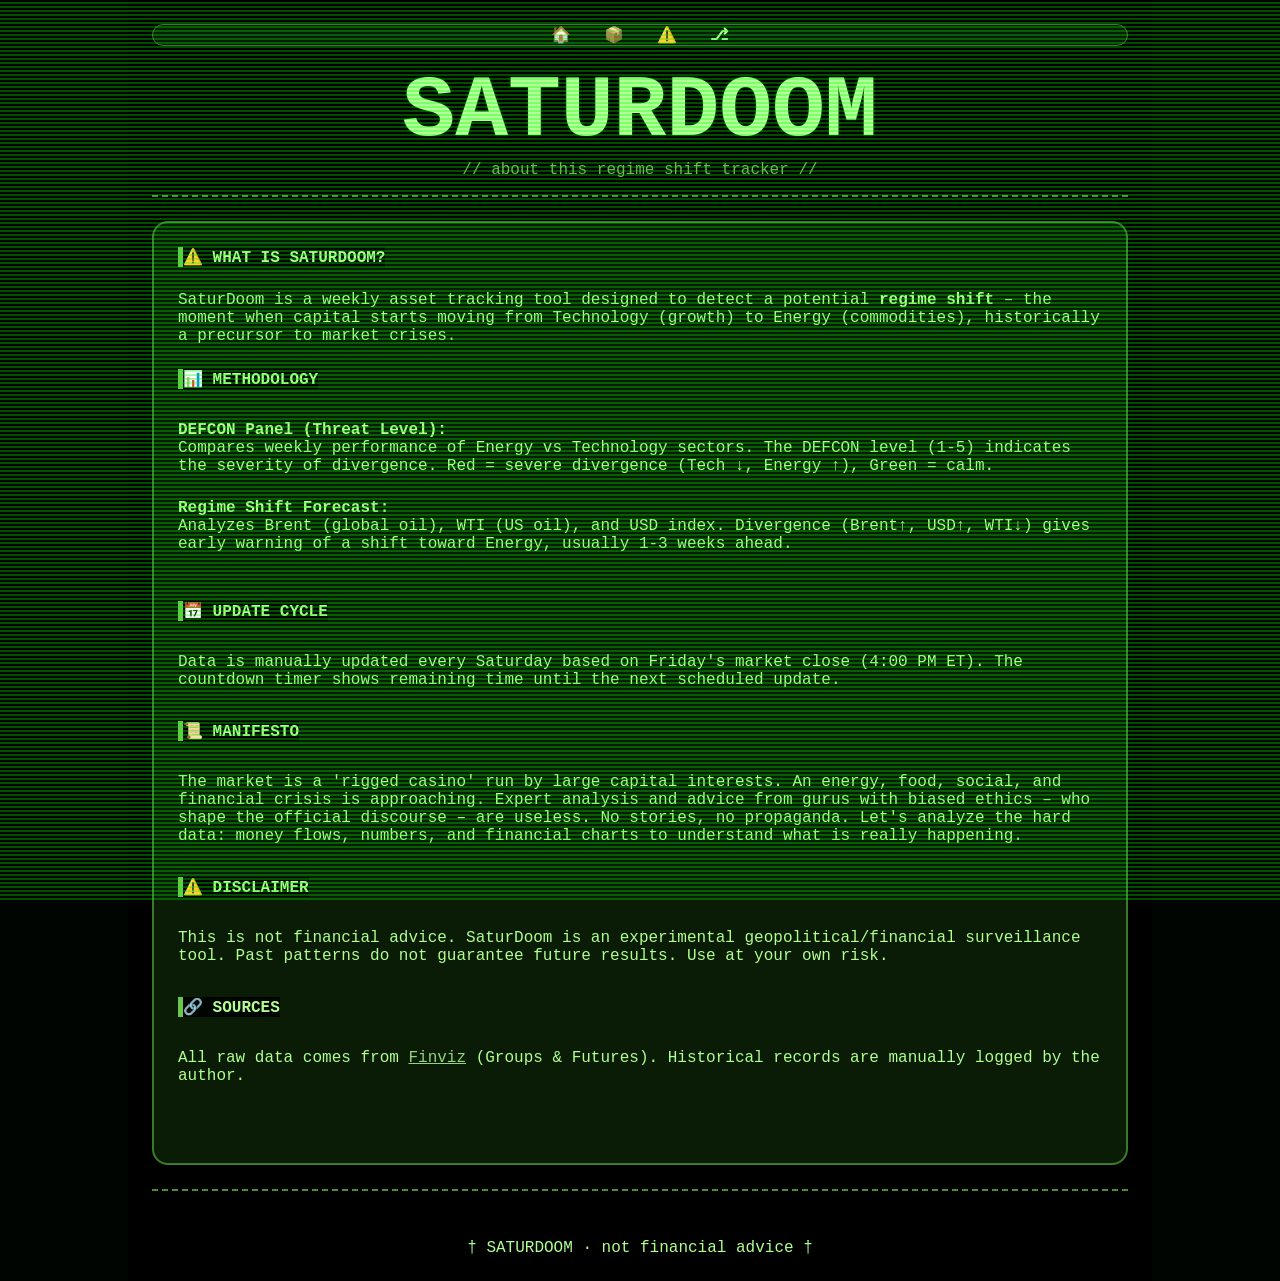
==== commit 0a9c5369: "WIP: Update CSS style on archive and about pages" ====
--- a/about.html
+++ b/about.html
@@ -16,34 +16,34 @@
       </div>
     </div>
 
-    <div class="defcon-panel" style="min-height: auto;">
+    <div class="defcon-panel" style="height: auto;">
       <div class="carousel-week-content" style="text-align: left;">
-        <h2 class="week-header" style="margin-bottom: 1.5rem;">⚠️ WHAT IS SATURDOOM?</h2>
-        <p style="margin-bottom: 2rem;">SaturDoom is a weekly asset tracking tool designed to detect a potential <strong>regime shift</strong> – the moment when capital starts moving from Technology (growth) to Energy (commodities), historically a precursor to market crises.</p>
+        <h2 class="week-header" style="margin: 1.5rem;">⚠️ WHAT IS SATURDOOM?</h2>
+        <p style="margin: 0 1.5rem;">SaturDoom is a weekly asset tracking tool designed to detect a potential <strong>regime shift</strong> – the moment when capital starts moving from Technology (growth) to Energy (commodities), historically a precursor to market crises.</p>
 
-        <h2 class="week-header" style="margin-bottom: 1.5rem;">📊 METHODOLOGY</h2>
-        <p style="margin-bottom: 0.5rem;"><strong>DEFCON Panel (Threat Level):</strong><br>
+        <h2 class="week-header" style="margin: 1.5rem;">📊 METHODOLOGY</h2>
+        <p style="margin: 0.5rem 1.5rem;"><strong>DEFCON Panel (Threat Level):</strong><br>
         Compares weekly performance of Energy vs Technology sectors. The DEFCON level (1-5) indicates the severity of divergence. Red = severe divergence (Tech ↓, Energy ↑), Green = calm.</p>
 
-        <p style="margin-bottom: 2rem;"><strong>Regime Shift Forecast:</strong><br>
+        <p style="margin: 1.5rem;"><strong>Regime Shift Forecast:</strong><br>
         Analyzes Brent (global oil), WTI (US oil), and USD index. Divergence (Brent↑, USD↑, WTI↓) gives early warning of a shift toward Energy, usually 1-3 weeks ahead.</p>
 
-        <h2 class="week-header" style="margin-bottom: 1.5rem;">📅 UPDATE CYCLE</h2>
-        <p style="margin-bottom: 2rem;">Data is manually updated every Saturday based on Friday's market close (4:00 PM ET). The countdown timer shows remaining time until the next scheduled update.</p>
+        <h2 class="week-header" style="margin: 1.5rem;">📅 UPDATE CYCLE</h2>
+        <p style="margin: 0.5rem 1.5rem;">Data is manually updated every Saturday based on Friday's market close (4:00 PM ET). The countdown timer shows remaining time until the next scheduled update.</p>
         
-        <h2 class="week-header" style="margin-bottom: 1.5rem;">📜 MANIFESTO</h2>
-        <p style="margin-bottom: 2rem;">The market is a 'rigged casino' run by large capital interests. An energy, food, social, and financial crisis is approaching. Expert analysis and advice from gurus with biased ethics – who shape the official discourse – are useless. No stories, no propaganda. Let's analyze the hard data: money flows, numbers, and financial charts to understand what is really happening.</p>
+        <h2 class="week-header" style="margin: 1.5rem;">📜 MANIFESTO</h2>
+        <p style="margin: 0.5rem 1.5rem;">The market is a 'rigged casino' run by large capital interests. An energy, food, social, and financial crisis is approaching. Expert analysis and advice from gurus with biased ethics – who shape the official discourse – are useless. No stories, no propaganda. Let's analyze the hard data: money flows, numbers, and financial charts to understand what is really happening.</p>
         
-        <h2 class="week-header" style="margin-bottom: 1.5rem;">⚠️ DISCLAIMER</h2>
-        <p style="margin-bottom: 2rem;">This is not financial advice. SaturDoom is an experimental geopolitical/financial surveillance tool. Past patterns do not guarantee future results. Use at your own risk.</p>
+        <h2 class="week-header" style="margin: 1.5rem;">⚠️ DISCLAIMER</h2>
+        <p style="margin: 0.5rem 1.5rem;">This is not financial advice. SaturDoom is an experimental geopolitical/financial surveillance tool. Past patterns do not guarantee future results. Use at your own risk.</p>
 
-        <h2 class="week-header" style="margin-bottom: 1.5rem;">🔗 SOURCES</h2>
-        <p style="margin-bottom: 2rem;">All raw data comes from <a href="https://finviz.com" target="_blank" style="color: #94d47a;">Finviz</a> (Groups & Futures). Historical records are manually logged by the author.</p>
+        <h2 class="week-header" style="margin: 1.5rem;">🔗 SOURCES</h2>
+        <p style="margin: 0.5rem 1.5rem;">All raw data comes from <a href="https://finviz.com" target="_blank" style="color: #94d47a;">Finviz</a> (Groups & Futures). Historical records are manually logged by the author.</p>
 
       </div>
     </div>
 
-    <div class="footer">† SATURDOOM · not financial advice †</div>
+    <div class="footer" style="margin: 1.5rem 0 0 0">† SATURDOOM · not financial advice †</div>
   </div>
 
   <script>
--- a/style.css
+++ b/style.css
@@ -32,16 +32,16 @@
 
 /* main container (CRT effect) */
 .crt {
-  max-width: 800px;
+  max-width: 1024px;
   margin: 0 auto;
-  background: var(--bg-dark);
+  background: var(--black);
   padding: 1.5rem;
 }
 
 /* ---------- NAVBAR ---------- */
 .navbar {
   display: flex;
-  font-size: 1.5rem;
+  font-size: auto;
   gap: 2rem;
   justify-content: center;
   margin: 0;
@@ -127,12 +127,12 @@
 }
 .giro-direction canvas {
   display:block;
-  margin: 0 auto;
+  margin: 0;
   background: transparent;
 }
 #gaugeCanvas {
-  width: auto;
-  height: auto;
+  width: 100%;
+  height: 100%;
   display: block;
   margin: 0 auto;
 }
@@ -142,11 +142,11 @@
   display: flex;
   flex-direction: column;
   justify-content: space-between;
-  width: 100%;
-  min-height: 460px;
-  padding: 1rem;
+  padding: 0;
   /*margin: 2rem 0;*/
   /* equal height for both panels */
+  min-height: 944px;
+  max-height: 844px;
   background: var(--panel-bg);
   border: 2px solid var(--border-green) ;
   border-radius: 1rem;  
@@ -156,28 +156,38 @@
 .carousel-container {
   display: flex;
   align-items: center;
-  justify-content: space-between;
-  gap: 1rem;
-}
-
-.carousel-week-content {
+  /*justify-content: space-between;*/
+  height:100%;
+  gap: 0;
+}
+
+.carousel-week-contenta {
   display: block;
   text-align: left;
   width: 100%;
-}
-
+  margin: 0;
+}
+.carousel-week-contentb {
+  display: block;
+  text-align: left;
+  width: 100%;
+  height: 100%;
+  0;
+  padding: 3rem 0
+}
 /* navigation buttons (shared) */
 .carousel-btn {
+  user-select: none;
+  font-size: 1rem;
+  font-weight: bold;
+  color: var(--text-green);
+  cursor: pointer;
+  transition: 0.2s;
+  padding: 0.5rem 0.5rem;
   background: var(--panel-bg);
   border: 1px solid var(--border-green);
-  color: var(--text-green);
-  font-size: 2rem;
-  font-weight: bold;
-  padding: 0.5rem 1rem;
-  cursor: pointer;
-  transition: 0.2s;
-  user-select: none;
   border-radius: 4px;
+  margin: 0 .5rem 0 .5rem;
 }
 .carousel-btn:hover {
   background: #1a3a10;
@@ -195,8 +205,8 @@
 .week-header {
   background: var(--bg-dark);
   display: inline-block;
-  padding: 0.2rem 1rem;
-  margin-bottom: 1rem;
+  padding: 0;
+  margin: 0;
   border-left: 5px solid #6bc84b;
   font-size: 1rem;
   font-weight: bold;
@@ -211,7 +221,7 @@
   background: transparent;
   border: none;
   padding: 0;
-  margin-bottom: 0.5rem;
+  margin: 6rem 0 6rem 0;
 }
 
 .defcon-level {
@@ -220,19 +230,18 @@
   display: flex;
   align-items: center;
   justify-content: center;
-  font-size: 2.5rem;
+  font-size: 3.5rem;
   font-weight: bold;
   font-family: 'Courier New', monospace;
-  border: 2px solid #2f6b2a;
+  border: .75rem solid #2f6b2a;
   background-color: #0a1a05;
   color: #2f6b2a;
   transition: all 0.2s ease;
 }
 .defcon-label {
-  margin-top: 0.75rem;
-  margin-bottom: 1rem;
-  font-size: 1rem;
-  letter-spacing: 0.5rem;
+  margin: 1rem 0 .5rem 0;
+  font-size: 1rem;
+  letter-spacing: 0.3rem;
   color: #7cb05c;
   text-transform: uppercase;
   text-align: center;
@@ -273,7 +282,8 @@
 .defcon-label + div,
 .table-label {
   line-height: 1.6;
-  margin-top: 0.5rem;
+  margin-top: 1.5rem;
+  text-align: justify;
 }
 
 /* También para los textos dentro de .table-label */
@@ -287,23 +297,26 @@
   flex-direction: column;
   align-items: center;
   /*justify-content: space-between;*/
-  margin: 0 0 0.5rem 0;
-  height: 15rem;
+  margin: 0;
+  height: 100%;
   background: transparent;
   border: none;
   /*border: 1px solid var(--border-green);*/
-  padding: 0.5rem 1rem;
+  padding: 0;
   /*border-radius: 4px;*/
 }
 
 .giro-graphic {
-  height: 500px;
   display: flex;
   flex-direction: column;
   justify-content: space-between;
+  align-items: center;
+  width: 100%;
+  height: auto;
 }
 
 .dir-label {
+  width: 100%;
   font-weight: bold;
   font-size: 1rem;
   color: var(--text-green);
@@ -311,9 +324,10 @@
 .dir-label.left,
 .dir-label.right {
   flex: 1;
-  text-align: center;
-}
-.dir-label.left { margin-right: auto; }
+  text-align:justify;
+  margin: 1rem 0 0 0;
+}
+/*.dir-label.left { margin-right: auto; }*/
 .dir-label.right { margin-left: auto; }
 .dir-arrow {
   font-size: 9rem;
@@ -336,7 +350,7 @@
 
 /* tables inside giro panel */
 .giro-table-container {
-  margin-top: 1.5rem;
+  margin: 0;
 }
 .tracking-table {
   width: 100%;
@@ -347,7 +361,6 @@
 . th {
   background: #142d0e;
   border: 1px solid #347a27;
-  padding: 8px 4px;
   text-transform: uppercase;
   letter-spacing: 1px;
   font-weight: bold;
@@ -356,7 +369,7 @@
 .tracking-table th,
 .tracking-table td {
   border: 1px solid #2b6320;
-  padding: 8px 4px;
+  padding: .25rem .25rem;
   text-align: center;
   background: #051203;
 }
@@ -381,7 +394,7 @@
 /* ---------- MINI TABLE (inside DEFCON panel) ---------- */
 .mini-table-container {
   width: 100%;
-  margin-top: 1.5rem;
+  margin: 1.5rem 0 1rem 0;
 }
 .tracking-table.mini {
   width: 100%;
@@ -395,7 +408,7 @@
 .tracking-table.mini td {
   width: 50%;
   font-size: 1.2rem;
-  padding: 12px 8px;
+  padding: .25rem .25rem;
   border: 1px solid var(--trtd);
   text-align: center;
 }
@@ -489,14 +502,16 @@
 /* ---------- RESPONSIVE (mobile) ---------- */
 @media (max-width: 700px) {
   .defcon-container {
-    flex-wrap: wrap;
+    flex-wrap: nowrap;
     justify-content: center;
-    gap: 0.75rem;
+    gap: .5rem;
+    width: 100%;
+    margin: 2.5rem 0;
   }
   .defcon-level {
     flex: 0 0 auto;
-    width: 3.5rem;
-    height: 3.5rem;
+    width: 4.75rem;
+    aspect-ratio: 1/1;
     font-size: 1.8rem;
   }
   .header {
@@ -507,6 +522,7 @@
   .logo h1 {
     font-size: 1.8rem;
   }
+
   .defcon-panel .week-header.current-date,
   .giro-panel .week-header.current-date {
     width: auto;
@@ -523,9 +539,19 @@
     font-size: 1.2rem;
     padding: 0.2rem 0.6rem;
   }
-  .carousel-week-content .week-header.current-date {
+  .carousel-week-contenta .week-header.current-date {
+    margin: 2.5rem 0;
     font-size: 0.8rem;
   }
+
+    .carousel-week-content .week-header.current-date {
+    font-size: 0.8rem;
+  }
+
+  /*.mini-table-container {
+  width: 100%;
+  margin: 2.5rem 0 1rem 0;
+  }*/
 }
 
 /* Efecto scanline (líneas horizontales tipo monitor retro) */
@@ -584,6 +610,21 @@
   }
 }
 
+.giro-labels {
+  display: flex;
+  justify-content: space-between;
+  width: 100%;
+  margin-top: 0.5rem;
+}
+.giro-labels .dir-label {
+  font-size: 1rem;
+  font-weight: bold;
+  color: var(--text-green);
+  text-align: center;
+  flex: 1;
+}
+
+
 /*.debug-border {
   border: 2px solid red;
 }*/
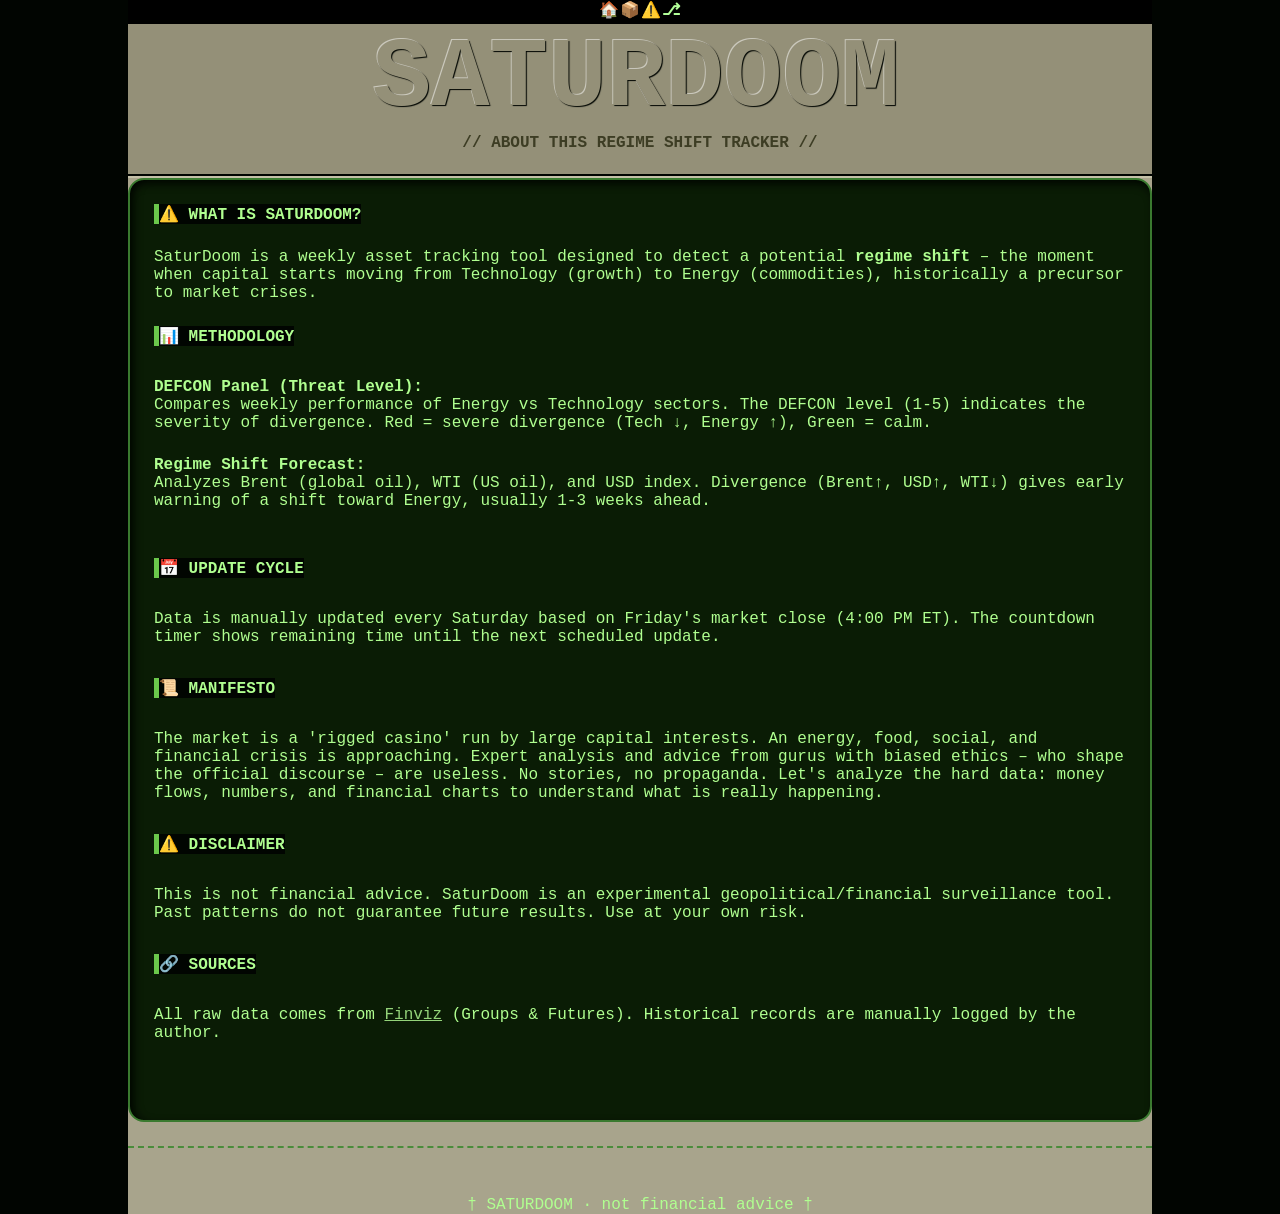
==== commit 120ef7e9: "WIP: Update css style on index page - Logo and Clock" ====
--- a/about.html
+++ b/about.html
@@ -7,7 +7,7 @@
   <link rel="stylesheet" href="style.css">
 </head>
 <body>
-  <div class="crt">
+  <div class="panel">
     <div id="navbar-placeholder"></div>
     <div class="header">
       <div class="logo">
--- a/style.css
+++ b/style.css
@@ -18,6 +18,19 @@
   --up-green: #aaff88;
   --down-red: #ff7b7b;
   --neutral-grey: #c9c97a;
+  --dashed-green: #4a8c3a;
+  --countdown-label: #7cb05c;
+  --console-print: #c4b47c;
+  --console-panel-light: #c4c0a8;
+  --console-panel-medium: #a8a48c;
+  --console-panel-dark: #949078;
+  --paint-green-light: #4a4a2c;
+  --paint-green-medium: #3d3d24;
+  --paint-green-dark: #34341e;
+  --paint-sepia-light: #6b4c3a;
+  --paint-sepia-medium: #5a3f2f;
+  --paint-sepia-dark: #4a3326;
+
 
 }
 
@@ -30,25 +43,25 @@
   color: #b0ff90;
 }
 
-/* main container (CRT effect) */
-.crt {
+/* main container (panel effect) */
+.panel {
   max-width: 1024px;
   margin: 0 auto;
-  background: var(--black);
-  padding: 1.5rem;
+  padding: 1.5rem 0 1.5 0;
+  background-color: var(--console-panel-medium);
 }
 
 /* ---------- NAVBAR ---------- */
 .navbar {
   display: flex;
+  justify-content: center;
+  height: 1.5rem;
   font-size: auto;
-  gap: 2rem;
-  justify-content: center;
+  /*gap: 2rem;*/
+  padding: 0;
   margin: 0;
-  padding: 0;
-  background: var(--panel-bg);
-  border: 1px solid var(--border-green);
-  border-radius: 1rem;
+  background-color: var(--black);
+  /*border: 1px solid var(--border-green);*/
 }
 .navbar a {
   color: var(--text-green);
@@ -67,64 +80,40 @@
   flex-wrap: wrap;
   justify-content: center;
   align-items: baseline;
-  padding: 1rem;
-  border-bottom: 2px dashed #4a8c3a;
-  margin-bottom: 1.5rem;
+  padding: 0 0 1.5rem 0;
+  background-color: var(--console-panel-dark);
+  /*border-bottom: .5rem dashed var(--bg-dark);*/
+  border-bottom: 2px solid var(--console-panel-light);  /* borde perforado */
+  box-shadow: inset 0 -2px 0 var(--bg-dark);  /* sombra blanca inferior */
+              /*inset -2px 0 0 rgba(255,255,255,0.7);  /* sombra blanca derecha */
+
+  /*margin-bottom: 1.5rem;*/
 }
 .logo {
   text-align: center;
+  width: 100%;
+  /*border: 2px solid red;*/
 }
 .logo h1 {
   display: inline-block;
-  font-size: 5.5rem;
+  font-size: 6.1rem;
   font-weight: bolder;
-  letter-spacing: 0;
-  color: var(--text-green);
-  text-shadow: 0 0 3px #1c5e15;
+  position: relative;
+  left: -1px;
+  text-indent: -6px;
+  color: var(--console-panel-dark);
+  text-shadow: 1px 1px 1px var(--bg-dark), -1px -1px 0px rgba(255,255,255,0.5);
+
+  /*border: 2px solid cyan;*/
 }
 .logo p {
   font-size: 1rem;
-  color: #7cb05c;
-}
-
-/* COUNTDOWN TIMER (retro 80s) - colores invertidos */
-.countdown-container {
-  display: flex;
-  flex-direction: column;
-  justify-content: space-between;
-  text-align: center;
-  padding: 0 0 0 0;
-  width: 100%;
-  /*min-height: 460px;*/
-  /*background: var(--panel-bg);*/
-  /*border: 2px solid var(--border-green);*/
-  /*border-radius: 1rem;*/
-  margin: 0;
-}
-.countdown-label {
-  font-size: 1rem;
-  letter-spacing: 0.5rem;
-  color: #7cb05c;
-  text-transform: uppercase;
-  margin-bottom: 0;
-}
-.countdown-timer {
-  font-family: 'Courier New', monospace;
-  font-size: 4.5rem;
-  font-weight: bold;
-  color: var(--border-green);
-  background: transparent;
-  display: inline-block;
-  padding: 0 0 1rem 0;
-  border-radius: 8px;
-  letter-spacing: auto;
-}
-.time-block {
-  padding: 0.5rem 1rem;
-  background: var(--text-green);
-  border-radius: 1rem;
-  box-shadow: inset .1rem .1rem 1rem var(--bg-dark);
-}
+  font-weight: bold;
+  text-transform: uppercase; 
+  color: var(--paint-green-medium);
+}
+
+
 .giro-direction canvas {
   display:block;
   margin: 0;
@@ -149,7 +138,10 @@
   max-height: 844px;
   background: var(--panel-bg);
   border: 2px solid var(--border-green) ;
-  border-radius: 1rem;  
+  border-radius: 1rem;
+  box-shadow: 
+  inset 0 8px 10px -5px var(--bg-dark),  /* sombra arriba */
+  inset 8px 0 10px -5px var(--bg-dark);  /* sombra izquierda */
 }
 
 /* carousel container (shared) */
@@ -429,59 +421,181 @@
   text-align: center;
 }
 
+
+
+
+
+
+
+
+/* ---------- RESPONSIVE (mobile) ---------- */
+@media (max-width: 700px) {
+  .defcon-container {
+    flex-wrap: nowrap;
+    justify-content: center;
+    gap: .5rem;
+    width: 100%;
+    margin: 2.5rem 0;
+  }
+  .defcon-level {
+    flex: 0 0 auto;
+    width: 4.75rem;
+    aspect-ratio: 1/1;
+    font-size: 1.8rem;
+  }
+  .header {
+    flex-direction: column;
+    align-items: stretch;
+    /*gap: 1rem;*/
+  }
+
+
+  .defcon-panel .week-header.current-date,
+  .giro-panel .week-header.current-date {
+    width: auto;
+  }
+  .tracking-table.mini {
+    font-size: 1rem;
+  }
+  .tracking-table.mini th,
+  .tracking-table.mini td {
+    font-size: 0.9rem;
+    padding: 8px 4px;
+  }
+  .carousel-btn {
+    font-size: 1.2rem;
+    padding: 0.2rem 0.6rem;
+  }
+  .carousel-week-contenta .week-header.current-date {
+    margin: 2.5rem 0;
+    font-size: 0.8rem;
+  }
+
+    .carousel-week-content .week-header.current-date {
+    font-size: 0.8rem;
+  }
+
+  /*.mini-table-container {
+  width: 100%;
+  margin: 2.5rem 0 1rem 0;
+  }*/
+}
+
+
+
+/* ---------- TWO-COLUMN LAYOUT ---------- */
+.two-column-grid {
+  display: flex;
+  gap: 1.5rem;
+  align-items: stretch;
+  padding: 1.5rem 1.5rem 1.5rem 1.5rem;
+  /*margin: 0 0 1.5rem 0;*/
+  /*border-color: 2px solid purple;*/
+}
+.left-column {
+  display:flex;
+  flex-direction: column;
+  flex: 3; /* 75% ancho */
+  gap: 1.5rem;
+}
+
+/* ---------- RIGHT COLUMN ---------- */
+.right-column {
+  flex: 1; /* 25% ancho */
+}
 /* ---------- SIDEBAR & FOOTER ---------- */
 .sidebar {
-  display: flex;
-  gap: 1.8rem;
-  margin-top: 2rem;
+  flex-direction: column;
+  margin-top: 0;
+  border-top: none;
+  padding-top: 0;
+  height: auto;
+}
+.sidebar {
+  display: flex;
   flex-wrap: wrap;
-  border-top: 1px solid #367e28;
-  padding-top: 1.5rem;
-}
+  gap: 1.5rem;
+  /*margin-top: 2rem;*/
+  /*border-top: 1px solid #367e28;*/
+  /*border: 2px solid red;*/
+}
+
+/* COUNTDOWN TIMER (retro 80s) - colores invertidos */
+.countdown-container {
+  display: flex;
+  flex-direction: column;
+  justify-content: space-between;
+  width: 100%;
+  /*aspect-ratio: 1/1;*/
+  text-align: center;
+  padding: 1rem;
+  /*min-height: 460px;*/
+  /*background: var(--panel-bg);*/
+  /*border: 2px solid var(--border-green);*/
+  /*border-radius: 1rem;*/
+  margin: 0;
+  background-color: var(--console-panel-medium);
+  border: 2px solid var(--console-panel-light);
+  border-radius: 1rem;
+  box-shadow: 3px 3px 10px var(--bg-dark);
+}
+.countdown-timer {
+  display: flex;
+  flex-direction: column;
+  /*aspect-ratio: 1/1; */ 
+  justify-content: space-between;
+  gap: 1rem;
+  font-family: 'Courier New', monospace;
+  font-size: 1.5rem;
+  font-weight: bold;
+  letter-spacing: auto;
+  color: var(--bg-dark);
+  /*border: 2px solid var(--border-green);*/
+
+}
+.time-block {
+  padding: 0.5rem 1rem;
+  background: var(--text-green);
+  border-radius: 1rem;
+  box-shadow: inset .1rem .1rem 1rem var(--bg-dark);
+  /*margin: 3rem 0 0 0;*/
+}
+.countdown-label {
+  font-size: 1rem;
+  letter-spacing: 0.5rem;
+  color: var(--console-panel-light);
+  text-transform: uppercase;
+  /*margin: 1rem 0 0 0;*/
+  background-color: var(--panel-bg);
+}
+
 .box {
   flex: 1;
+  text-align: justify;
+  padding: 1rem 1.1rem 1rem 1rem;
   background: var(--panel-bg);
-  border: 1px solid #367e28;
-  padding: 0.7rem;
+  border: 1px solid var(--border-green);
   border-radius: 1rem;
 }
 .box h3 {
+  display: inline-block;
   font-size: 1rem;
-  border-bottom: 1px solid #548f3f;
-  display: inline-block;
-  margin-bottom: 0.6rem;
+  margin: 0 0 .5rem 0;
+  border-bottom: 1px solid var(--border-green);
+  text-transform: uppercase;
 }
 .box p, .box a {
+  display: block;
   font-size: 0.83rem;
   line-height: 1.3;
-}
-.box a {
-  display: block;
-  color: #94d47a;
+  color: var(--text-green);
   font-weight: bold;
   text-decoration: none;
 }
-.footer {
-  display: flex;
-  justify-content: center;
-  align-items: baseline;
-  border-top: 2px dashed #4a8c3a;
-  padding: 3rem 0 0 0;
-  margin-bottom: 2rem;
-  flex-wrap: wrap;
-}
-.footerIn {
-  text-align: center;
-}
-.logo p {
-  font-size: 1rem;
-  color: #7cb05c;
-}
-
 .box {
   position: relative;
 }
-.box[title]:hover::after {
+/*.box[title]:hover::after {
   content: attr(title);
   position: absolute;
   bottom: 100%;
@@ -497,67 +611,93 @@
   z-index: 100;
   margin-bottom: 8px;
   font-family: 'Courier New', monospace;
-}
-
-/* ---------- RESPONSIVE (mobile) ---------- */
-@media (max-width: 700px) {
-  .defcon-container {
-    flex-wrap: nowrap;
-    justify-content: center;
-    gap: .5rem;
-    width: 100%;
-    margin: 2.5rem 0;
-  }
-  .defcon-level {
-    flex: 0 0 auto;
-    width: 4.75rem;
-    aspect-ratio: 1/1;
-    font-size: 1.8rem;
-  }
-  .header {
+}*/
+[data-tooltip] {
+  position: relative;  /* necesario para el posicionamiento absoluto */
+}
+[data-tooltip]:hover::after {
+  content: attr(data-tooltip);
+  width: 80%;
+  position: absolute;
+  bottom: 88%;      /* se ubica arriba del elemento */
+  left: 50%;
+  transform: translateX(-50%);
+  font-size: .75rem;
+  color: var(--text-green);
+  padding: .5rem;
+  background: var(--panel-bg);
+  /*border: 2px solid var(--border-green);*/
+}
+
+
+.footer {
+  display: flex;
+  justify-content: center;
+  align-items: baseline;
+  border-top: 2px dashed #4a8c3a;
+  padding: 3rem 0 0 0;
+  margin-bottom: 2rem;
+  flex-wrap: wrap;
+}
+.footerIn {
+  text-align: center;
+}
+
+
+
+
+@media (max-width: 900px) {
+  .two-column-grid {
     flex-direction: column;
-    align-items: stretch;
-    /*gap: 1rem;*/
-  }
-  .logo h1 {
-    font-size: 1.8rem;
-  }
-
-  .defcon-panel .week-header.current-date,
-  .giro-panel .week-header.current-date {
-    width: auto;
-  }
-  .tracking-table.mini {
-    font-size: 1rem;
-  }
-  .tracking-table.mini th,
-  .tracking-table.mini td {
-    font-size: 0.9rem;
-    padding: 8px 4px;
-  }
-  .carousel-btn {
-    font-size: 1.2rem;
-    padding: 0.2rem 0.6rem;
-  }
-  .carousel-week-contenta .week-header.current-date {
-    margin: 2.5rem 0;
-    font-size: 0.8rem;
-  }
-
-    .carousel-week-content .week-header.current-date {
-    font-size: 0.8rem;
-  }
-
-  /*.mini-table-container {
-  width: 100%;
-  margin: 2.5rem 0 1rem 0;
-  }*/
-}
-
-/* Efecto scanline (líneas horizontales tipo monitor retro) */
-body::before {
+  }
+  .left-column, .right-column {
+    flex: auto;
+  }
+  .sidebar {
+    margin-top: 2rem;
+    border-top: 1px solid #367e28;
+    padding-top: 1.5rem;
+  }
+}
+
+.giro-labels {
+  display: flex;
+  justify-content: space-between;
+  width: 100%;
+  margin-top: 0.5rem;
+}
+.giro-labels .dir-label {
+  font-size: 1rem;
+  font-weight: bold;
+  color: var(--text-green);
+  text-align: center;
+  flex: 1;
+}
+
+/* Efecto scanline monitores (líneas horizontales tipo monitor retro) */
+.scanline {
+  position: relative;
+  overflow: hidden;
+}
+/*.scanline::after {
   content: "";
-  position: fixed;
+  position: absolute;
+  top: 0;
+  left: 0;
+  width: 100%;
+  height: 100%;
+  background: repeating-linear-gradient(
+    transparent 0px,
+    transparent 1px,
+    rgba(0,0,0,0.1) 1px,
+    rgba(0,0,0,0.1) 2px
+  );
+  pointer-events: none;
+}*/
+.scanline::after {
+  content: "";
+  /*position: fixed;*/
+  position: absolute;
   top: 0;
   left: 0;
   width: 100%;
@@ -573,57 +713,6 @@
   z-index: 9999;
 }
 
-/* ---------- TWO-COLUMN LAYOUT ---------- */
-.two-column-grid {
-  display: flex;
-  gap: 1.5rem;
-  align-items: stretch;
-  margin: 0 0 1.5rem 0;
-}
-.left-column {
-  display:flex;
-  flex-direction: column;
-  flex: 3; /* 75% ancho */
-  gap: 1.5rem;
-}
-.right-column {
-  flex: 1; /* 25% ancho */
-}
-.sidebar {
-  margin-top: 0;
-  border-top: none;
-  padding-top: 0;
-  flex-direction: column;
-  height: auto;
-}
-@media (max-width: 900px) {
-  .two-column-grid {
-    flex-direction: column;
-  }
-  .left-column, .right-column {
-    flex: auto;
-  }
-  .sidebar {
-    margin-top: 2rem;
-    border-top: 1px solid #367e28;
-    padding-top: 1.5rem;
-  }
-}
-
-.giro-labels {
-  display: flex;
-  justify-content: space-between;
-  width: 100%;
-  margin-top: 0.5rem;
-}
-.giro-labels .dir-label {
-  font-size: 1rem;
-  font-weight: bold;
-  color: var(--text-green);
-  text-align: center;
-  flex: 1;
-}
-
 
 /*.debug-border {
   border: 2px solid red;
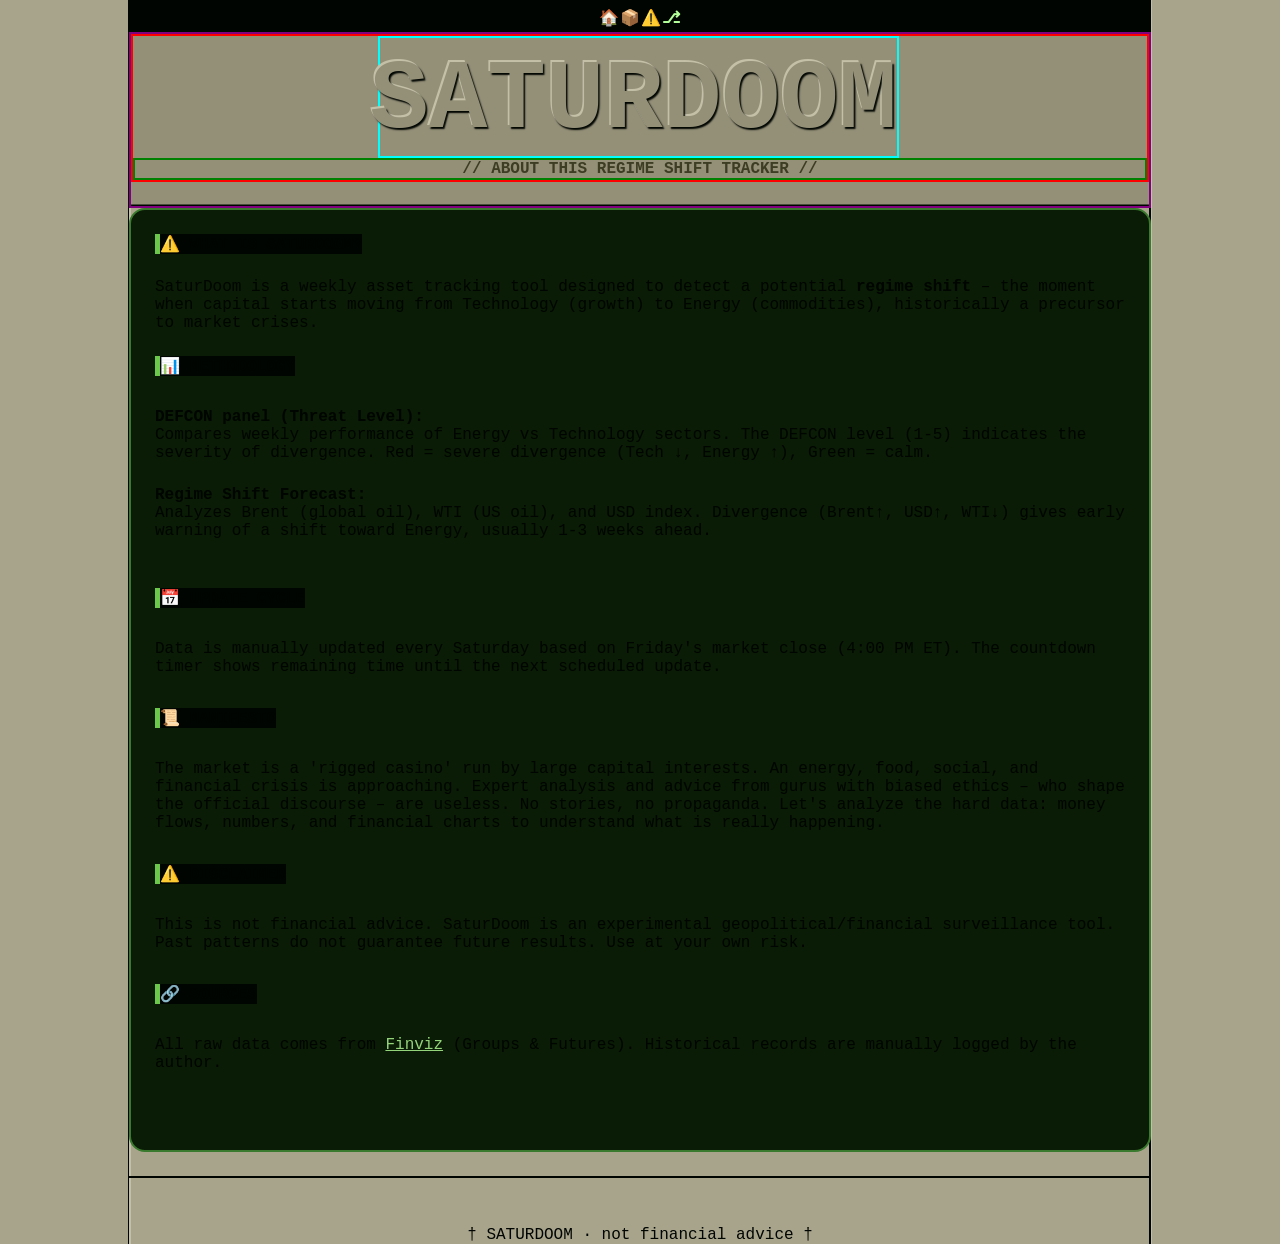
==== commit 4740e44a: "WIP: Update css style on index page" ====
--- a/about.html
+++ b/about.html
@@ -22,7 +22,7 @@
         <p style="margin: 0 1.5rem;">SaturDoom is a weekly asset tracking tool designed to detect a potential <strong>regime shift</strong> – the moment when capital starts moving from Technology (growth) to Energy (commodities), historically a precursor to market crises.</p>
 
         <h2 class="week-header" style="margin: 1.5rem;">📊 METHODOLOGY</h2>
-        <p style="margin: 0.5rem 1.5rem;"><strong>DEFCON Panel (Threat Level):</strong><br>
+        <p style="margin: 0.5rem 1.5rem;"><strong>DEFCON panel (Threat Level):</strong><br>
         Compares weekly performance of Energy vs Technology sectors. The DEFCON level (1-5) indicates the severity of divergence. Red = severe divergence (Tech ↓, Energy ↑), Green = calm.</p>
 
         <p style="margin: 1.5rem;"><strong>Regime Shift Forecast:</strong><br>
--- a/style.css
+++ b/style.css
@@ -9,12 +9,14 @@
 
 /* ---------- VARIABLES ---------- */
 :root {
-  --black: #000000;
-  --bg-dark: #010501;
+  /* ---------- In use ----------   */
+  --background: #000000;
+  --dark: #010501;
   --panel-bg: #0a1c05;
   --border-green: #3a7a2f;
   --trtd: #2b6320;
   --text-green: #b3ff99;
+  --text-orange: #ffcc77;
   --up-green: #aaff88;
   --down-red: #ff7b7b;
   --neutral-grey: #c9c97a;
@@ -30,104 +32,317 @@
   --paint-sepia-light: #6b4c3a;
   --paint-sepia-medium: #5a3f2f;
   --paint-sepia-dark: #4a3326;
+  /* Sin Uso */
+  --defcon-rojo: ;
+  --defcon-naranja: ;
+  --defcon-amarillo: ;
+  --defcon-azul: #1a3a5a;
+  --defcon-verde: ;
 
 
 }
 
 /* ---------- BASE & TYPOGRAPHY ---------- */
 body {
-  background: var(--bg-dark);
   font-family: 'Courier New', 'VT323', monospace;
+  color: var(--dark);
   /*padding: 2rem 1rem;*/
-  padding: 0;
-  color: #b0ff90;
-}
+  padding: 0 0 0 0;
+  background-color: var(--console-panel-medium);
+}
+
+/* ---------- NAVBAR / HEADER ---------- */ 
+.navbar-header-container {
+  display: flex;
+  flex-direction: column;
+}
+/* ---------- Navbar ---------- */
+.navbar {
+  display: flex;
+  justify-content: center;
+  align-items: baseline;
+  font-size: 1rem;
+  color: var(--text-orange);
+  padding: .5rem 0 .5rem 0;
+  height: 2rem;
+  /*gap: 2rem;*/
+  background-color: var(--dark);
+  /*border: 1px solid var(--console-panel-medium);*/
+  margin: 0;
+}
+.navbar a {
+  text-decoration: none;
+  font-weight: bold;
+  text-transform: uppercase; 
+  letter-spacing: 1px;
+  color: var(--text-green);
+}
+.navbar a:hover {
+  text-decoration: underline;
+  color: var(--text-orange);
+}
+/* ---------- Header ---------- */
+.header {
+  display: flex;
+  flex-wrap: nowrap;
+  justify-content: center;
+  align-items: baseline;
+  padding: 0 0 1.5rem 0;
+  background-color: var(--console-panel-dark);
+  border-bottom: 2px solid var(--console-panel-light);  /* borde claro inferior */
+  /*margin-bottom: 1.5rem;*/
+  box-shadow: inset 0 -.1rem 0 var(--dark);  /* sombra oscura inferior */
+  border: 2px solid purple;
+}
+.logo {
+  text-align: center;
+  width: 100%;
+  border: 2px solid red;
+}
+.logo h1 {
+  display: inline-block;
+  font-size: 6.1rem;
+  font-weight: bolder;
+  text-transform: uppercase;
+  position: relative;
+  left: -.1rem;
+  text-indent: -.6rem;
+  color: var(--console-panel-dark);
+  text-shadow: .1rem .1rem .1rem var(--dark), 
+                -.1rem -.1rem 0 var(--console-panel-light);
+  padding: .5rem 0 0 0;
+  border: 2px solid cyan;
+}
+.logo p {
+  font-size: 1rem;
+  font-weight: bold;
+  text-transform: uppercase; 
+  color: var(--paint-green-medium);
+  border: 2px solid green;
+}
+
+
+/* ---------- BODY ---------- */
 
 /* main container (panel effect) */
 .panel {
   max-width: 1024px;
   margin: 0 auto;
-  padding: 1.5rem 0 1.5 0;
+  /*padding: 1.5rem 0 1.5rem 0;*/
   background-color: var(--console-panel-medium);
-}
-
-/* ---------- NAVBAR ---------- */
-.navbar {
-  display: flex;
+  border-left: .1rem solid var(--dark);
+  border-right: .1rem solid var(--console-panel-light);
+  box-shadow: inset 2px 0 0 var(--console-panel-light),  /* sombra clara izquierda */
+              inset -2px 0 0 var(--dark);  /* sombra oscura derecha */
+}
+
+/* ---------- TWO-COLUMN LAYOUT ---------- */
+.two-column-grid {
+  display: flex;
+  gap: 1.5rem;
+  align-items: stretch;
+  padding: 1.5rem 1.5rem 1.5rem 1.5rem;
+  /*margin: 0 0 1.5rem 0;*/
+  /*border-color: 2px solid purple;*/
+}
+.left-column {
+  display:flex;
+  flex-direction: column;
+  flex: 3; /* 75% ancho */
+  /*padding: 0 1.5rem 0 0;*/
+  /*gap: 1.5rem;*/
+}
+
+/* Nueva disposición: giro + defcon alert en la misma fila */
+.top-gauges {
+  display: flex;
+  flex-wrap: wrap;
+  gap: 1.5rem;
+  /*align-items: stretch;*/
+  margin-bottom: 0;
+  /*border: 2px solid red;*/
+}
+
+.instruments-wrapper {
+  display: flex;
+  flex-wrap: nowrap;
+  aspect-ratio: 2 / 1;  /* fuerza que la altura sea siempre la mitad del ancho */
+  width: 100%;
+  padding: 1.5rem;
+  gap: 0;
+  background-color: var(--console-panel-light);
+  border: 2px solid var(--console-panel-dark);
+  border-radius: 1rem;
+  box-shadow: 
+  8px 0 5px -3px var(--console-panel-medium),  /* sombra arriba */
+  0 8px 5px -3px var(--console-panel-dark);  /* sombra izquierda */
+  margin: 0;
+  border: 2px solid purple;
+  gap: 1.5rem;
+}
+
+/* ---------- GIRO panel SPECIFIC ---------- */
+.giro-wrapper {
+  display: flex;
+  flex-wrap: nowrap;
+  flex-direction: row;
+  align-items: center;
+  justify-content: space-between;
+  aspect-ratio: 2 / 1;
+  height: auto;
+  padding: 0;
+  background: transparent;
+  border: none;
+  border: 1px solid red;
+  margin: 0;
+}
+
+.giro-container {
+  display: flex;
+  flex-direction: column;
+  justify-content: space-between;
+  aspect-ratio: auto;
+  align-items: center;
+  /*width: 100%;*/
+  /*height: auto;*/
+  /*border: 2px solid red;*/
+}
+#gaugeCanvas {
+  /*display: block;*/
+  width: 100%;
+  height: auto;
+    background: transparent;
+
+  margin: 0 auto;
+  border: 2px solid pink;
+}
+
+
+
+
+
+/* ---------- DEFCON ---------- */
+.defcon-wrapper {
+  display: flex;
+  flex-direction: column;
+  justify-content: space-between;  /* reparte el espacio sobrante entre los cuadros */
+  align-items: center;
+  aspect-ratio: auto;
+  /*height: auto;*/
+  /*flex: 1;*/
+  width: 100%;                    /* que ocupe toda la altura del padre */
+  min-width: 3rem;
+  height: 100%;                    /* que ocupe toda la altura del padre */
+  /*height: auto;*/
+
+  /*padding: 1.5rem 3rem 1.5rem 0;*/
+  padding: 0;
+  background: transparent;
+  border: none;
+  /*gap: 1rem;*/
+  border: 2px solid orange;
+  margin: 0;
+}
+.defcon-container {
+  display: flex;
+  flex-direction: column;
+  align-items: center;
+  width: 100%;
+  /*max-width: 500px;*/
+  height: auto;
+  /*border: 2px solid red;*/
+  margin: 0;
+}
+.defcon-container {
+  display: flex;
+  flex-direction: column;
+  justify-content: space-between;  /* reparte el espacio sobrante entre los cuadros */
+  height: 100%;                    /* que ocupe toda la altura del padre */
+}
+
+
+.defcon-wrapper {
+  height: auto;          /* permite que se ajuste al contenido en móvil */
+}
+.defcon-container {
+  height: auto;
+  flex-direction: row;   /* si querés los cuadros en fila */
+  justify-content: space-evenly;
+}
+
+.defcon-level {
+  display: flex;
+  align-items:center;
   justify-content: center;
-  height: 1.5rem;
-  font-size: auto;
-  /*gap: 2rem;*/
-  padding: 0;
-  margin: 0;
-  background-color: var(--black);
-  /*border: 1px solid var(--border-green);*/
-}
-.navbar a {
+  aspect-ratio: 1 / 1;
+  width: 100%;
+  font-size: 2rem;
+  font-weight: bold;
+  font-family: 'Courier New', monospace;
+  border: .25rem solid #2f6b2a;
+  color: #2f6b2a;
+  transition: all 0.2s ease;
+  background-color: #0a1a05;
+  border-radius: .5rem;
+}
+
+.defcon-label {
+  text-transform: uppercase;
+  text-align: center;
+  font-size: 1rem;
+  letter-spacing: 0.3rem;
+  padding: .25rem .5rem;
+  color: var(--console-panel-light);
+  background-color: var(--dark);
+  margin: 0 0 0 0;
+}
+
+/* active DEFCON levels (colors match emojis) */
+.defcon-level.active[data-level="5"] {
+  background-color: #7cd95c;
+  border-color: #6bc84b;
   color: var(--text-green);
-  text-decoration: none;
-  font-weight: bold;
-  letter-spacing: 1px;
-}
-.navbar a:hover {
-  color: #ffcc77;
-  text-decoration: underline;
-}
-
-/* ---------- HEADER / LOGO ---------- */
-.header {
-  display: flex;
-  flex-wrap: wrap;
-  justify-content: center;
-  align-items: baseline;
-  padding: 0 0 1.5rem 0;
-  background-color: var(--console-panel-dark);
-  /*border-bottom: .5rem dashed var(--bg-dark);*/
-  border-bottom: 2px solid var(--console-panel-light);  /* borde perforado */
-  box-shadow: inset 0 -2px 0 var(--bg-dark);  /* sombra blanca inferior */
-              /*inset -2px 0 0 rgba(255,255,255,0.7);  /* sombra blanca derecha */
-
-  /*margin-bottom: 1.5rem;*/
-}
-.logo {
-  text-align: center;
-  width: 100%;
-  /*border: 2px solid red;*/
-}
-.logo h1 {
-  display: inline-block;
-  font-size: 6.1rem;
-  font-weight: bolder;
-  position: relative;
-  left: -1px;
-  text-indent: -6px;
-  color: var(--console-panel-dark);
-  text-shadow: 1px 1px 1px var(--bg-dark), -1px -1px 0px rgba(255,255,255,0.5);
-
+  box-shadow: 0 0 12px #6bc84b;
+}
+.defcon-level.active[data-level="4"] {
+  background-color: #5599dd;   /* blue (matches 🟦) */
+  border-color: #4488cc;
+  color: #ccddff;
+  box-shadow: 0 0 12px #4488cc;
+}
+.defcon-level.active[data-level="3"] {
+  background-color: #f1e54c;
+  border-color: #e0d43b;
+  color: #ffffaa;
+  box-shadow: 0 0 12px #e0d43b;
+}
+.defcon-level.active[data-level="2"] {
+  background-color: #ffb166;
+  border-color: #ffa055;
+  color: #ffcc99;
+  box-shadow: 0 0 12px #ffa055;
+}
+.defcon-level.active[data-level="1"] {
+  background-color: #ff6666;
+  border-color: #ff5555;
+  color: #ffaaaa;
+  box-shadow: 0 0 16px #ff5555;
+}
+
+/* ---------- RIGHT COLUMN ---------- */
+.right-column {
+  flex: 1; /* 25% ancho */
   /*border: 2px solid cyan;*/
 }
-.logo p {
-  font-size: 1rem;
-  font-weight: bold;
-  text-transform: uppercase; 
-  color: var(--paint-green-medium);
-}
-
-
-.giro-direction canvas {
-  display:block;
-  margin: 0;
-  background: transparent;
-}
-#gaugeCanvas {
-  width: 100%;
-  height: 100%;
-  display: block;
-  margin: 0 auto;
-}
-/* ---------- COMMON PANEL STYLES (DEFCON & GIRO) ---------- */
-.defcon-panel,
-.giro-panel {
+
+
+
+
+
+
+/* ---------- COMMON panel STYLES (DEFCON & GIRO) ---------- */
+/* Archive-About-Index */
+.defcon-panel {
   display: flex;
   flex-direction: column;
   justify-content: space-between;
@@ -137,11 +352,11 @@
   min-height: 944px;
   max-height: 844px;
   background: var(--panel-bg);
-  border: 2px solid var(--border-green) ;
+  border: 2px solid var(--border-green);
   border-radius: 1rem;
-  box-shadow: 
-  inset 0 8px 10px -5px var(--bg-dark),  /* sombra arriba */
-  inset 8px 0 10px -5px var(--bg-dark);  /* sombra izquierda */
+  /*box-shadow: 
+  inset 0 8px 10px -5px var(--dark),  /* sombra arriba */
+  /*inset 8px 0 10px -5px var(--dark);  /* sombra izquierda */
 }
 
 /* carousel container (shared) */
@@ -195,7 +410,7 @@
 
 /* week header (date) */
 .week-header {
-  background: var(--bg-dark);
+  background: var(--dark);
   display: inline-block;
   padding: 0;
   margin: 0;
@@ -208,68 +423,14 @@
 .defcon-container {
   display: flex;
   justify-content: space-between;
-  gap: 0.5rem;
-  width: 100%;
+  width: 100%;
+  padding: 0;
+  /*gap: 1rem;*/
   background: transparent;
-  border: none;
-  padding: 0;
-  margin: 6rem 0 6rem 0;
-}
-
-.defcon-level {
-  flex: 1;
-  aspect-ratio: 1 / 1;
-  display: flex;
-  align-items: center;
-  justify-content: center;
-  font-size: 3.5rem;
-  font-weight: bold;
-  font-family: 'Courier New', monospace;
-  border: .75rem solid #2f6b2a;
-  background-color: #0a1a05;
-  color: #2f6b2a;
-  transition: all 0.2s ease;
-}
-.defcon-label {
-  margin: 1rem 0 .5rem 0;
-  font-size: 1rem;
-  letter-spacing: 0.3rem;
-  color: #7cb05c;
-  text-transform: uppercase;
-  text-align: center;
-}
-
-/* active DEFCON levels (colors match emojis) */
-.defcon-level.active[data-level="5"] {
-  background-color: #1a5a1a;
-  border-color: #6bc84b;
-  color: var(--text-green);
-  box-shadow: 0 0 12px #6bc84b;
-}
-.defcon-level.active[data-level="4"] {
-  background-color: #1a3a5a;   /* blue (matches 🟦) */
-  border-color: #4488cc;
-  color: #ccddff;
-  box-shadow: 0 0 12px #4488cc;
-}
-.defcon-level.active[data-level="3"] {
-  background-color: #6b6b1a;
-  border-color: #e0d43b;
-  color: #ffffaa;
-  box-shadow: 0 0 12px #e0d43b;
-}
-.defcon-level.active[data-level="2"] {
-  background-color: #8b4a1a;
-  border-color: #ffa055;
-  color: #ffcc99;
-  box-shadow: 0 0 12px #ffa055;
-}
-.defcon-level.active[data-level="1"] {
-  background-color: #8b1a1a;
-  border-color: #ff5555;
-  color: #ffaaaa;
-  box-shadow: 0 0 16px #ff5555;
-}
+  margin: 0 0 0 0;
+  /*border: 2px solid red;*/
+}
+
 /* Mayor interlineado para textos explicativos */
 .defcon-label + div,
 .table-label {
@@ -282,45 +443,36 @@
 .table-label div {
   margin-bottom: 0.25rem;
 }
-/* ---------- GIRO PANEL SPECIFIC ---------- */
-
-.giro-direction {
-  display: flex;
-  flex-direction: column;
-  align-items: center;
-  /*justify-content: space-between;*/
-  margin: 0;
-  height: 100%;
-  background: transparent;
-  border: none;
-  /*border: 1px solid var(--border-green);*/
-  padding: 0;
-  /*border-radius: 4px;*/
-}
-
-.giro-graphic {
-  display: flex;
-  flex-direction: column;
-  justify-content: space-between;
-  align-items: center;
-  width: 100%;
-  height: auto;
-}
 
 .dir-label {
-  width: 100%;
-  font-weight: bold;
+  flex: 1;
+  text-align: center;
   font-size: 1rem;
-  color: var(--text-green);
-}
-.dir-label.left,
-.dir-label.right {
+  font-weight: bold;
+  color: var(--console-panel-light);
+  width: 100%;
+  padding: 0.25rem;
+  background-color: var(--dark);
+  margin: 1rem 0 0 0;
+}
+.dir-label.left {
   flex: 1;
   text-align:justify;
   margin: 1rem 0 0 0;
 }
 /*.dir-label.left { margin-right: auto; }*/
-.dir-label.right { margin-left: auto; }
+.dir-label.right {
+  margin-left: auto; 
+}
+/*.dir-label.left {
+  color: var(--text-green);   /* mismo verde que DEFCON 5 */
+/*}
+.dir-label.right {
+  color: #ffaaaa;   /* mismo rojo que DEFCON 1 */
+/*}*/
+
+
+
 .dir-arrow {
   font-size: 9rem;
   font-weight: bold;
@@ -330,12 +482,7 @@
 .dir-arrow {
   flex: 0 auto;
 }
-.dir-label.left {
-  color: var(--text-green);   /* mismo verde que DEFCON 5 */
-}
-.dir-label.right {
-  color: #ffaaaa;   /* mismo rojo que DEFCON 1 */
-}
+
 .dir-arrow.arrow-left { color: #88ff88; }
 .dir-arrow.arrow-up   { color: #ffff88; }
 .dir-arrow.arrow-right{ color: #ff8888; }
@@ -423,37 +570,109 @@
 
 
 
-
+.instruments-wrapper {
+  align-items: stretch; /* ya viene por defecto, pero por las dudas */
+}
+
+.defcon-wrapper {
+  height: 100%; /* para que ocupe toda la altura del wrapper */
+}
+
+.defcon-container {
+  height: 100%; /* ya lo tenés, pero aseguralo */
+}
 
 
 
 
 /* ---------- RESPONSIVE (mobile) ---------- */
 @media (max-width: 700px) {
-  .defcon-container {
-    flex-wrap: nowrap;
-    justify-content: center;
-    gap: .5rem;
-    width: 100%;
-    margin: 2.5rem 0;
-  }
-  .defcon-level {
-    flex: 0 0 auto;
-    width: 4.75rem;
-    aspect-ratio: 1/1;
-    font-size: 1.8rem;
-  }
+  /* HEADER */
   .header {
     flex-direction: column;
     align-items: stretch;
-    /*gap: 1rem;*/
-  }
-
-
-  .defcon-panel .week-header.current-date,
-  .giro-panel .week-header.current-date {
+  }
+  /* TOP GAUGES */
+  .top-gauges {
+    gap: 0.5rem;
+    border: 2px solid black;
+  }
+  .instruments-wrapper {
+    /*flex-wrap: nowrap;*/
+    /*width: 100%;*/
+    flex-wrap: wrap;
+    aspect-ratio: 2/1;
     width: auto;
-  }
+    /*height: auto;*/
+    gap: 1.5rem;
+  }
+
+  /*.giro-container {
+    display: flex;
+    /*width: 100%;*/
+    /*height: 100%;*/
+  /*}*/
+
+  .giro-wrapper {
+    flex: 1 1 100%;
+    min-width: auto !important;
+    /*width: 100%;*/
+    /*flex: 1 1 100%;*/
+  }
+
+
+  
+  /* DEFCON WRAPPER */
+  .defcon-wrapper {
+    display: flex;
+    /*flex-direction: column;*/
+    flex-wrap: nowrap;
+    flex-direction: row;
+    /*justify-content: center;*/
+    /*padding: 1rem;*/
+    /*gap: 0.5rem;*/
+    border: 2px solid red;
+    flex: 1 1 100%;
+    /*flex-wrap: nowrap;*/
+    justify-content: space-evenly;
+    font-size: 1rem;
+    width: 100%;
+    height: auto; /* anula el 100% en móvil */
+  }
+   /* DEFCON CONTAINER */
+    .defcon-container {
+      display: flex;
+      flex-direction: row;
+      justify-content: center;
+      align-items: center;
+
+      justify-content: center;
+      /*gap: 0.5rem;*/
+      /*margin: 1rem 0 0 0;*/
+    }
+  .defcon-level {
+    /*flex: 0 0 auto;*/
+    aspect-ratio: 1 / 1;
+    font-size: 1.8rem;
+    /*width: 100%;*/
+    width: auto;
+    flex: 1;
+    /*font-size: 1rem;*/
+    font-size: 8vw;
+  }
+
+
+
+  .giro-labels {
+    font-size: 0.7rem;
+  }
+
+  .defcon-label {
+    font-size: 0.7rem;
+    letter-spacing: 0.1rem;
+  }
+
+  /* TABLES */
   .tracking-table.mini {
     font-size: 1rem;
   }
@@ -462,47 +681,28 @@
     font-size: 0.9rem;
     padding: 8px 4px;
   }
+
+  /* WEEK HEADERS */
+  .defcon-panel .week-header.current-date,
+  .week-header.current-date {
+    width: auto;
+  }
+  .carousel-week-contenta .week-header.current-date,
+  .carousel-week-content .week-header.current-date {
+    margin: 2.5rem 0;
+    font-size: 0.8rem;
+  }
+
+  /* CAROUSEL BUTTONS */
   .carousel-btn {
     font-size: 1.2rem;
     padding: 0.2rem 0.6rem;
   }
-  .carousel-week-contenta .week-header.current-date {
-    margin: 2.5rem 0;
-    font-size: 0.8rem;
-  }
-
-    .carousel-week-content .week-header.current-date {
-    font-size: 0.8rem;
-  }
-
-  /*.mini-table-container {
-  width: 100%;
-  margin: 2.5rem 0 1rem 0;
-  }*/
-}
-
-
-
-/* ---------- TWO-COLUMN LAYOUT ---------- */
-.two-column-grid {
-  display: flex;
-  gap: 1.5rem;
-  align-items: stretch;
-  padding: 1.5rem 1.5rem 1.5rem 1.5rem;
-  /*margin: 0 0 1.5rem 0;*/
-  /*border-color: 2px solid purple;*/
-}
-.left-column {
-  display:flex;
-  flex-direction: column;
-  flex: 3; /* 75% ancho */
-  gap: 1.5rem;
-}
-
-/* ---------- RIGHT COLUMN ---------- */
-.right-column {
-  flex: 1; /* 25% ancho */
-}
+}
+
+
+
+
 /* ---------- SIDEBAR & FOOTER ---------- */
 .sidebar {
   flex-direction: column;
@@ -526,47 +726,69 @@
   flex-direction: column;
   justify-content: space-between;
   width: 100%;
+  gap: 1rem;
+  text-align: center;
+  /*background-color: var(--console-panel-medium);*/
+  /*border: 2px solid var(--console-panel-light);*/
+  /*border: 2px solid red;*/
+  /*border-radius: 1rem;*/
+  /*box-shadow: 3px 3px 10px var(--dark);*/
+  margin: 0 0 1.5rem 0;
+}
+.time-block {
+  width: 100%;
+  padding: 0.5rem 0;
+  font-family: 'Orbitron','Courier New', monospace;
+  font-size: 1.5rem;
+  font-weight: bold;
+  letter-spacing: auto;
+  color: var(--text-green);
+  background: var(--console-panel-light);
+  border-radius: 1rem;
+  box-shadow: 0 0 .1rem  var(--dark);
+  margin: 0;
+}
+
+.countdown-label, .prepper-label, .links-label {
+  font-size: 1rem;
+  letter-spacing: 0;
+  color: var(--console-panel-light);
+  text-transform: uppercase;
+  padding: .25rem .5rem;
+  background-color: var(--panel-bg);
+  margin: 0;
+}
+.alerts-label {
+  font-size: 1rem;
+  letter-spacing: 0;
+  color: var(--console-panel-light);
+  text-transform: uppercase;
+  padding: .25rem .5rem;
+  background-color: maroon;
+  /*margin: 1rem 0 0 0;*/
+}
+
+
+/* COUNTDOWN TIMER (retro 80s) - colores invertidos */
+.alerts-container, .alerts-container, .prepper-container, .links-container {
+  display: flex;
+  flex-direction: column;
+  justify-content: space-between;
+  width: 100%;
   /*aspect-ratio: 1/1;*/
   text-align: center;
-  padding: 1rem;
+  padding: 0 .5rem 1rem 0;
   /*min-height: 460px;*/
   /*background: var(--panel-bg);*/
   /*border: 2px solid var(--border-green);*/
   /*border-radius: 1rem;*/
   margin: 0;
-  background-color: var(--console-panel-medium);
-  border: 2px solid var(--console-panel-light);
-  border-radius: 1rem;
-  box-shadow: 3px 3px 10px var(--bg-dark);
-}
-.countdown-timer {
-  display: flex;
-  flex-direction: column;
-  /*aspect-ratio: 1/1; */ 
-  justify-content: space-between;
-  gap: 1rem;
-  font-family: 'Courier New', monospace;
-  font-size: 1.5rem;
-  font-weight: bold;
-  letter-spacing: auto;
-  color: var(--bg-dark);
-  /*border: 2px solid var(--border-green);*/
-
-}
-.time-block {
-  padding: 0.5rem 1rem;
-  background: var(--text-green);
-  border-radius: 1rem;
-  box-shadow: inset .1rem .1rem 1rem var(--bg-dark);
-  /*margin: 3rem 0 0 0;*/
-}
-.countdown-label {
-  font-size: 1rem;
-  letter-spacing: 0.5rem;
-  color: var(--console-panel-light);
-  text-transform: uppercase;
-  /*margin: 1rem 0 0 0;*/
-  background-color: var(--panel-bg);
+  /*background-color: var(--console-panel-medium);/*
+  /*border: 2px solid var(--console-panel-light);/*
+  
+  /*border-radius: 1rem;*
+  /*box-shadow: 3px 3px 10px var(--dark);*/
+  /*border: 2px solid red;*/
 }
 
 .box {
@@ -595,23 +817,7 @@
 .box {
   position: relative;
 }
-/*.box[title]:hover::after {
-  content: attr(title);
-  position: absolute;
-  bottom: 100%;
-  left: 50%;
-  transform: translateX(-50%);
-  background: var(--bg-dark);
-  color: var(--text-green);
-  padding: 0.3rem 0.6rem;
-  border: 1px solid #6bc84b;
-  border-radius: 4px;
-  font-size: 0.7rem;
-  white-space: nowrap;
-  z-index: 100;
-  margin-bottom: 8px;
-  font-family: 'Courier New', monospace;
-}*/
+
 [data-tooltip] {
   position: relative;  /* necesario para el posicionamiento absoluto */
 }
@@ -634,7 +840,7 @@
   display: flex;
   justify-content: center;
   align-items: baseline;
-  border-top: 2px dashed #4a8c3a;
+  border-top: 2px solid var(--dark);
   padding: 3rem 0 0 0;
   margin-bottom: 2rem;
   flex-wrap: wrap;
@@ -661,17 +867,59 @@
 }
 
 .giro-labels {
+  flex: 1;
   display: flex;
   justify-content: space-between;
-  width: 100%;
-  margin-top: 0.5rem;
-}
-.giro-labels .dir-label {
+  text-align: center;
   font-size: 1rem;
   font-weight: bold;
   color: var(--text-green);
-  text-align: center;
-  flex: 1;
+  width: 100%;
+  margin-top: 0;
+  max-height: 2rem;
+}
+
+
+
+.giro-wrapper {
+  flex: 2;
+  /*min-width: 600px;*/
+}
+
+
+
+/* panel único con efecto monitor viejo */
+.old-monitor-panel {
+  background: var(--panel-bg);
+  border: 2px solid var(--border-green);
+  border-radius: 1rem;
+  padding: 1.5rem;
+  box-shadow: inset 0 0 15px rgba(0,0,0,0.5), 0 4px 10px rgba(0,0,0,0.3);
+}
+.old-monitor-panel .tracking-table,
+.old-monitor-panel .tracking-table.mini {
+  margin-bottom: 1.5rem;
+}
+.old-monitor-panel .week-header {
+  background: var(--dark);
+  display: inline-block;
+  margin-bottom: 0.5rem;
+  padding: 0.2rem 0.8rem;
+  border-left: 5px solid #6bc84b;
+}
+.old-monitor-panel .defcon-label {
+  margin-top: 1rem;
+  margin-bottom: 0.5rem;
+}
+.old-monitor-panel .table-label {
+  line-height: 1.4;
+  margin-bottom: 1rem;
+  text-align: justify;
+}
+/* Asegura que scanline no tape el contenido */
+.old-monitor-panel.scanline {
+  position: relative;
+  overflow: hidden;
 }
 
 /* Efecto scanline monitores (líneas horizontales tipo monitor retro) */
@@ -694,6 +942,31 @@
   );
   pointer-events: none;
 }*/
+
+/* Para que los botones queden bien dentro del panel viejo */
+.carousel-row {
+  display: flex;
+  align-items: center;
+  gap: 0.5rem;
+  margin-bottom: 1.5rem;
+}
+.carousel-week-content {
+  flex: 1;
+}
+.old-monitor-panel .carousel-btn {
+  background: var(--panel-bg);
+  border: 1px solid var(--border-green);
+  color: var(--text-green);
+  padding: 0.3rem 0.6rem;
+  cursor: pointer;
+}
+.old-monitor-panel .carousel-btn:hover {
+  background: #1a3a10;
+}
+.old-monitor-panel .carousel-btn:disabled {
+  opacity: 0.4;
+  cursor: not-allowed;
+}
 .scanline::after {
   content: "";
   /*position: fixed;*/
@@ -716,4 +989,4 @@
 
 /*.debug-border {
   border: 2px solid red;
-}*/+}*/
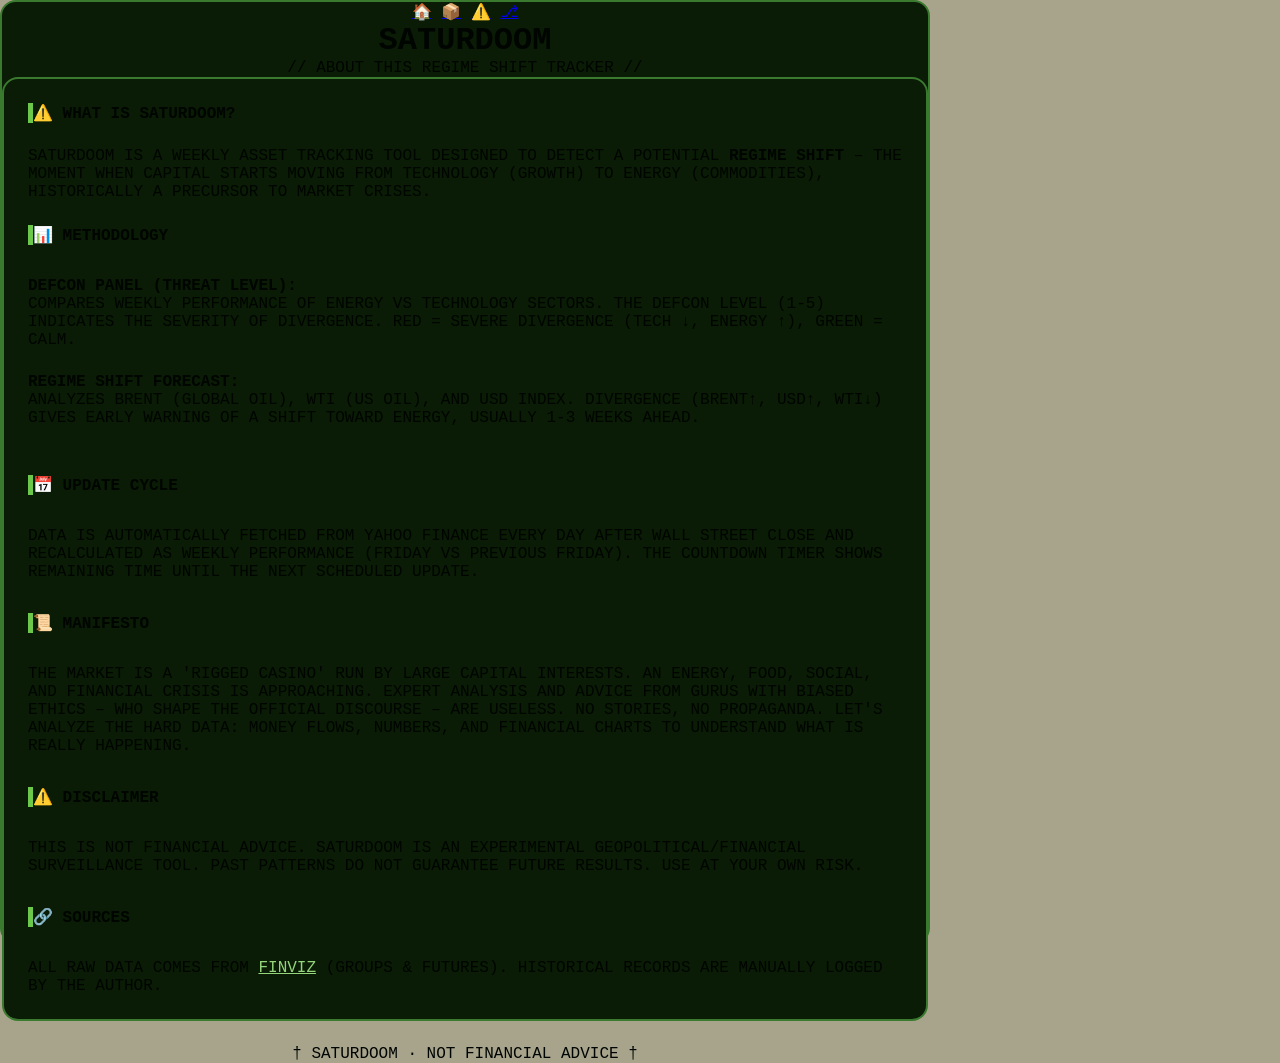
==== commit 322a1640: "feat: auto-fetch market data from Yahoo Finance via GitHub Actions" ====
--- a/about.html
+++ b/about.html
@@ -16,7 +16,7 @@
       </div>
     </div>
 
-    <div class="defcon-panel" style="height: auto;">
+    <div class="panel" style="height: auto;">
       <div class="carousel-week-content" style="text-align: left;">
         <h2 class="week-header" style="margin: 1.5rem;">⚠️ WHAT IS SATURDOOM?</h2>
         <p style="margin: 0 1.5rem;">SaturDoom is a weekly asset tracking tool designed to detect a potential <strong>regime shift</strong> – the moment when capital starts moving from Technology (growth) to Energy (commodities), historically a precursor to market crises.</p>
@@ -29,7 +29,7 @@
         Analyzes Brent (global oil), WTI (US oil), and USD index. Divergence (Brent↑, USD↑, WTI↓) gives early warning of a shift toward Energy, usually 1-3 weeks ahead.</p>
 
         <h2 class="week-header" style="margin: 1.5rem;">📅 UPDATE CYCLE</h2>
-        <p style="margin: 0.5rem 1.5rem;">Data is manually updated every Saturday based on Friday's market close (4:00 PM ET). The countdown timer shows remaining time until the next scheduled update.</p>
+        <p style="margin: 0.5rem 1.5rem;">Data is automatically fetched from Yahoo Finance every day after Wall Street close and recalculated as weekly performance (Friday vs previous Friday). The countdown timer shows remaining time until the next scheduled update.</p>
         
         <h2 class="week-header" style="margin: 1.5rem;">📜 MANIFESTO</h2>
         <p style="margin: 0.5rem 1.5rem;">The market is a 'rigged casino' run by large capital interests. An energy, food, social, and financial crisis is approaching. Expert analysis and advice from gurus with biased ethics – who shape the official discourse – are useless. No stories, no propaganda. Let's analyze the hard data: money flows, numbers, and financial charts to understand what is really happening.</p>
--- a/style.css
+++ b/style.css
@@ -18,14 +18,27 @@
   --text-green: #b3ff99;
   --text-orange: #ffcc77;
   --up-green: #aaff88;
-  --down-red: #ff7b7b;
+  --dark: #010501;
   --neutral-grey: #c9c97a;
   --dashed-green: #4a8c3a;
-  --countdown-label: #7cb05c;
   --console-print: #c4b47c;
+  --console-panel-bright: #d4d0b8;
   --console-panel-light: #c4c0a8;
   --console-panel-medium: #a8a48c;
   --console-panel-dark: #949078;
+  --console-panel-shadow: #6a664a;
+  --lcd-white-on: #e8e8d8;
+  --lcd-white-off: #c8c8b8;
+  --lcd-green-on: #8bac0f;
+  --lcd-green-off: #4a5c08;
+  --lcd-blue-on: #7c9eb2;
+  --lcd-blue-off: #4a6a7a;
+  --lcd-icon-dark: #646464;
+  --lcd-digit-dark: #010501;
+  --lcd-shadow: rgba(100, 100, 100, 0.6);
+  --orange-paint-light: #e6b87a;
+  --orange-paint-medium: #c98f47;
+  --orange-paint-dark: #a66f35;
   --paint-green-light: #4a4a2c;
   --paint-green-medium: #3d3d24;
   --paint-green-dark: #34341e;
@@ -33,316 +46,492 @@
   --paint-sepia-medium: #5a3f2f;
   --paint-sepia-dark: #4a3326;
   /* Sin Uso */
-  --defcon-rojo: ;
-  --defcon-naranja: ;
-  --defcon-amarillo: ;
+  --countdown-label: #7cb05c;
+  --giro-rojo: #ff8888;
+  --giro-amarillo:#ffff88 ;
+  --giro-verde: #88ff88;
   --defcon-azul: #1a3a5a;
-  --defcon-verde: ;
-
-
+
+  --highlight-opacity: 0.35;
+  --highlight-color: var(--lcd-white-on);
+  
 }
 
 /* ---------- BASE & TYPOGRAPHY ---------- */
+html {
+  font-family: 'Courier New', 'VT323', monospace;
+  text-align: center;
+  text-transform: uppercase;
+  color: var(--dark);
+}
 body {
-  font-family: 'Courier New', 'VT323', monospace;
-  color: var(--dark);
-  /*padding: 2rem 1rem;*/
-  padding: 0 0 0 0;
+  display: grid;
+  grid-template-columns: 1fr 350px;
+  grid-template-rows: auto auto 1fr auto;
+  grid-template-areas:
+  "navbar navbar"
+  "header header"
+  "main sidebar"
+  "footer footer";
+  min-height: 100vh;
   background-color: var(--console-panel-medium);
-}
-
-/* ---------- NAVBAR / HEADER ---------- */ 
-.navbar-header-container {
-  display: flex;
-  flex-direction: column;
-}
-/* ---------- Navbar ---------- */
-.navbar {
+  /*border-top: .1rem solid var(--console-panel-light);
+  border-right: .5rem solid var(--console-panel-dark);
+  border-left: .5rem solid var(--console-panel-light);*/
+}
+nav {
+  display: grid;
+  align-items: center;   /* centra verticalmente */
+}
+nav {
+  display: grid;
+  grid-area: navbar;
+  z-index: 10;
+  position: sticky;
+  top: 0;
+  color: var(--text-green);
+  max-height: 56.5px;
+  gap: 20px;
+  padding: 1em;
+  background-color: var(--dark);
+  border-top: .4rem solid var(--console-panel-dark);
+  border-right: .4rem solid var(--console-panel-dark);
+  border-left: .4rem solid var(--console-panel-light);
+  border-top-right-radius: .4rem;
+  border-top-left-radius: .4rem;
+}
+
+header {
+  grid-area: header;
+  position: sticky;
+  top: 56.5px;
+  z-index: 10;
+  font-family: "Inter Tight", sans-serif;
+  text-transform: none;
+  font-optical-sizing: auto;
+  font-size: 7vh;
+
+  font-weight: 600;
+  font-style: normal;
+  color: var(--orange-paint-medium);
+  padding: .7em 0 0 0;
+  background-color: var(--console-panel-medium);
+  border-right: .4rem solid var(--console-panel-dark);
+  border-bottom: .4rem solid var(--console-panel-dark);
+  border-left: .4rem solid var(--console-panel-light);
+}
+
+main {
+  grid-area: main;
+  display: grid;
+  grid-template-columns: 1fr;
+  align-content: start;  /* o align-self: start; */
+  gap: 1em;
+  background-color: var(--console-panel-medium);
+  border-top: .5em solid var(--console-panel-dark);
+  border-right: 1em solid var(--console-panel-light);
+  border-bottom: .5em solid var(--console-panel-light);  
+  border-left: 1em solid var(--console-panel-dark);
+  border-radius: .8rem;
+  margin: 1em 1em 1em 5em;
+  
+}
+.main-container {
+  display: grid;
+  border-top: .5em solid var(--console-panel-medium);
+  border-right: .5em solid var(--console-panel-light);
+  border-bottom: .5em solid var(--console-panel-light);
+  border-left: .5em solid var(--console-panel-dark);
+}
+.gauge-container {
+  justify-content: center;
+  color: var(--dark);
+  padding: 0;
+  box-shadow: inset .1em .1em .5em var(--console-panel-shadow),  /* sombra clara izquierda */
+              inset -.1em -.1em .5em var(--console-panel-shadow);  /* sombra oscura derecha */
+  border-top: .1em solid var(--console-panel-dark);
+  border-right: .1em solid var(--console-panel-light);
+  border-bottom: .1em solid var(--console-panel-light);
+  border-left: .1em solid var(--console-panel-dark);
+  border-radius: .2em;
+  margin: 0;
+}
+.secondary-container {
+  display: grid;
+  gap: 0;
+  border-top: .5em solid var(--console-panel-dark);
+  border-right: .5em solid var(--console-panel-light);
+  border-bottom: .5em solid var(--console-panel-light);
+  border-left: .5em solid var(--console-panel-dark);
+}
+.defcon-container {
+  justify-content: center;
+  color: var(--dark);
+  padding: 0.5em 0.5em 0 0.5em;
+  box-shadow: inset .1em .1em .5em var(--console-panel-shadow),  /* sombra clara izquierda */
+              inset -.1em -.1em .5em var(--console-panel-shadow);  /* sombra oscura derecha */
+  border-top: .1em solid var(--console-panel-dark);
+  border-right: .1em solid var(--console-panel-light);
+  border-bottom: .1em solid var(--console-panel-light);
+  border-left: .1em solid var(--console-panel-dark);
+  border-radius: .2em;
+  margin: 0;
+}
+.date-buttons {
+  display: grid;
+  grid-template-columns: auto auto auto;
+  padding: 1em;
+  border: none;
+}
+.current-date {
+  display: grid;
+  align-content: center;
+  font-weight: bold;
+  color: var(--lcd-white-off);
+  padding: .7em;
+  background-color: var(--lcd-digit-dark);
+  border: 2px solid var(--lcd-icon-dark);
+}
+
+.defcon-level {
+  font-size: 3.5rem;
+  font-weight: bold;
+  font-family: 'Courier New', monospace;
+  border: .75rem solid #2f6b2a;
+  background-color: #0a1a05;
+  color: #2f6b2a;
+  transition: all 0.2s ease;
+}
+aside {
+  grid-area: sidebar;
+  padding: 1em;
+  display: grid;
+  grid-template-rows: auto 1fr auto auto;
+  gap: 1em;
+  background-color: var(--console-panel-medium);
+  border-top: .4rem solid var(--console-panel-light);
+  border-right: .4rem solid var(--console-panel-dark);
+  border-left: .4rem solid var(--console-panel-light);
+  border-bottom: .4rem solid var(--console-panel-dark);
+  border-radius: .4rem;
+  margin: 1em 5em 1em 0;
+}
+.aside-container {
+  display: grid;
+  grid-template-columns: 1fr;
+  justify-content: center;
+  text-align: start;
+  border-radius: .2em;
+  /*border: 2px solid purple;*/
+}
+
+.lcd-screen {
+  display: grid;
+  padding: 1em;
+  gap: 1em;
+  background-color: var(--lcd-white-off);
+  box-shadow: inset .1em .1em .5em var(--console-panel-shadow),  /* sombra clara izquierda */
+              inset -.1em -.1em .5em var(--console-panel-shadow);  /* sombra oscura derecha */
+  border-top: .1em solid var(--console-panel-dark);
+  border-right: .1em solid var(--console-panel-light);
+  border-bottom: .1em solid var(--console-panel-light);
+  border-left: .1em solid var(--console-panel-dark);
+  border-radius: .2em;
+}
+.lcd-label {
+  display: grid;
+  justify-content: center;
+  align-items: center;
+  font-weight: bold;
+  color: var(--lcd-digit-dark);
+  padding: .2em 0 .2em 0;
+  background-color: transparent;
+  border: 2px solid var(--lcd-digit-dark);
+}
+.lcd-screen a {
+  /*display: grid;*/
+  text-decoration: none;
+  color: var(--dark);
+  font-weight: bold;
+}
+.lcd-screen p {
+  /*display: grid;*/
+  font-weight: bold;
+  gap: 0;
+}
+.clock {
+  display: inline;
+  font-family: 'Orbitron','Courier New', monospace;
+  font-size: 1.5em;
+  font-weight: bold;
+  letter-spacing: auto;
+}
+.primary-label {
+  display: grid;
+  justify-content: center;
+  padding: .5em 0 .5em 0;
+  background-color: var(--orange-paint-medium);
+}
+
+
+.secondary-label {
   display: flex;
   justify-content: center;
-  align-items: baseline;
+  align-items: center;
+  padding: .5em 0 .5em 0;
+  color: var(--dark);
+  background-color: transparent;
+  border: 2px solid var(--dark)
+}
+
+.secondary-label.space-evenly {
+  justify-content: space-evenly;
+  padding: .2em 0 0 0;
+}
+
+.tertiaty-label {
+
+}
+
+/* --------- Tables --------- */
+.tracking-table {
+  border-collapse: collapse;
+  table-layout: fixed;
+  text-align: center;
+  /*text-transform: uppercase;*/
+
+}
+
+.tracking-table th {
+  color: var(--dark);
+  background-color: var(--lcd-white-off);
+  box-shadow: 4px 4px 8px var(--lcd--shadow);
+
+ 
+}
+.tracking-table td {
+  background-color: transparent;
+  text-shadow: 1px 1px 4px var(--lcd--shadow);
+  box-shadow: 4px 4px 8px var(--lcd--shadow);
+
+}
+
+footer {
+  grid-area: footer;
+  padding: 3em;
+  background-color: var(--console-panel-medium);
+  border-top: .4rem solid var(--console-panel-light);
+}
+@media(max-width: 800px) {
+  body {
+    grid-template-columns: 1fr;
+    grid-template-rows: auto auto 1fr 1fr auto;
+    grid-template-areas:
+    "navbar navbar"
+    "header header"
+    "main main"
+    "sidebar sidebar"
+    "footer footer";
+  }
+  nav {
+    align-items: center;
+  }
+  main {
+    margin: 1.5em;
+  }
+  aside {
+    padding: 1.5em;
+    border-right: 0;
+    border-left: 0;
+    margin: 1.5em 0;
+  }
+
+}
+
+/* ESTILOS VIEJOS */
+
+/* ---------- GIRO PANEL SPECIFIC ---------- */
+#gaugeCanvas {
+  width: 100%;
+  height: 100%;
+  display: block;
+  margin: 0 auto;
+  background-color: var(--lcd-white-off);
+  box-shadow: inset .1em .1em 2em var(--console-panel-shadow),  /* sombra clara izquierda */
+              inset -.1em -.1em 2em var(--console-panel-shadow);  /* sombra oscura derecha */
+}
+.giro-direction {
+  display: grid;
+  align-items: center;
+  height: 100%;
+  background-color: var(--console-panel-medium);
+}
+
+.giro-graphic {
+  display: flex;
+  flex-direction: row;
+  justify-content: space-around;
+  height: auto;
+}
+
+.dir-label {
+  width: 100%;
+  font-weight: bold;
   font-size: 1rem;
-  color: var(--text-orange);
-  padding: .5rem 0 .5rem 0;
-  height: 2rem;
-  /*gap: 2rem;*/
-  background-color: var(--dark);
-  /*border: 1px solid var(--console-panel-medium);*/
-  margin: 0;
-}
-.navbar a {
-  text-decoration: none;
-  font-weight: bold;
-  text-transform: uppercase; 
+  color: var(--dark);
+}
+.dir-label.left,
+.dir-label.right {
+  flex: 1;
+  text-align:justify;
+  margin: 1rem 0 0 0;
+}
+/*.dir-label.left { margin-right: auto; }*/
+.dir-label.right { margin-left: auto; }
+.dir-arrow {
+  font-size: 9rem;
+  font-weight: bold;
+  margin: 0 1rem;
+  transition: all 0.2s;
+}
+.dir-arrow {
+  flex: 0 auto;
+}
+.dir-label.left {
+  color: var(--dark);   /* mismo verde que DEFCON 5 */
+}
+.dir-label.right {
+  color: #ffaaaa;   /* mismo rojo que DEFCON 1 */
+}
+.dir-arrow.arrow-left { color: #88ff88; }
+.dir-arrow.arrow-up   { color: #ffff88; }
+.dir-arrow.arrow-right{ color: #ff8888; }
+
+/* tables inside giro panel */
+
+.tracking-table {
+  width: 100%;
+  table-layout: fixed;
+  border-collapse: collapse;
+  max-width: none;
+  font-size: 1em;
+  font-weight: bold;
+  text-align: center;
+  text-transform: uppercase;
+  color: var(--lcd-digit-dark);
+  background-color: transparent;
+  border: .1rem solid var(--lcd-icon-dark);
+  box-shadow: .4rem .4rem .4em var(--lcd-shadow),  /* sombra clara izquierda */
+  margin: 0 auto;
+}
+
+.tracking-table th,
+.tracking-table td {
+  width: 50%;
+  padding: .25rem .25rem;
+  border: .1rem solid var(--lcd-icon-dark);
+  box-shadow: .4rem .4rem .4em var(--lcd-shadow),  /* sombra clara izquierda */
+              0 0 .2em var(--lcd-shadow);  /* sombra oscura derecha */
+}
+
+.tracking-table th {
   letter-spacing: 1px;
-  color: var(--text-green);
-}
-.navbar a:hover {
-  text-decoration: underline;
-  color: var(--text-orange);
-}
-/* ---------- Header ---------- */
-.header {
-  display: flex;
-  flex-wrap: nowrap;
-  justify-content: center;
-  align-items: baseline;
-  padding: 0 0 1.5rem 0;
-  background-color: var(--console-panel-dark);
-  border-bottom: 2px solid var(--console-panel-light);  /* borde claro inferior */
-  /*margin-bottom: 1.5rem;*/
-  box-shadow: inset 0 -.1rem 0 var(--dark);  /* sombra oscura inferior */
-  border: 2px solid purple;
-}
-.logo {
-  text-align: center;
-  width: 100%;
-  border: 2px solid red;
-}
-.logo h1 {
-  display: inline-block;
-  font-size: 6.1rem;
-  font-weight: bolder;
-  text-transform: uppercase;
-  position: relative;
-  left: -.1rem;
-  text-indent: -.6rem;
-  color: var(--console-panel-dark);
-  text-shadow: .1rem .1rem .1rem var(--dark), 
-                -.1rem -.1rem 0 var(--console-panel-light);
-  padding: .5rem 0 0 0;
-  border: 2px solid cyan;
-}
-.logo p {
-  font-size: 1rem;
-  font-weight: bold;
-  text-transform: uppercase; 
-  color: var(--paint-green-medium);
-  border: 2px solid green;
-}
-
-
-/* ---------- BODY ---------- */
-
-/* main container (panel effect) */
-.panel {
-  max-width: 1024px;
-  margin: 0 auto;
-  /*padding: 1.5rem 0 1.5rem 0;*/
-  background-color: var(--console-panel-medium);
-  border-left: .1rem solid var(--dark);
-  border-right: .1rem solid var(--console-panel-light);
-  box-shadow: inset 2px 0 0 var(--console-panel-light),  /* sombra clara izquierda */
-              inset -2px 0 0 var(--dark);  /* sombra oscura derecha */
-}
-
-/* ---------- TWO-COLUMN LAYOUT ---------- */
-.two-column-grid {
-  display: flex;
-  gap: 1.5rem;
-  align-items: stretch;
-  padding: 1.5rem 1.5rem 1.5rem 1.5rem;
-  /*margin: 0 0 1.5rem 0;*/
-  /*border-color: 2px solid purple;*/
-}
-.left-column {
-  display:flex;
-  flex-direction: column;
-  flex: 3; /* 75% ancho */
-  /*padding: 0 1.5rem 0 0;*/
-  /*gap: 1.5rem;*/
-}
-
-/* Nueva disposición: giro + defcon alert en la misma fila */
-.top-gauges {
-  display: flex;
-  flex-wrap: wrap;
-  gap: 1.5rem;
-  /*align-items: stretch;*/
-  margin-bottom: 0;
-  /*border: 2px solid red;*/
-}
-
-.instruments-wrapper {
-  display: flex;
-  flex-wrap: nowrap;
-  aspect-ratio: 2 / 1;  /* fuerza que la altura sea siempre la mitad del ancho */
-  width: 100%;
-  padding: 1.5rem;
-  gap: 0;
-  background-color: var(--console-panel-light);
-  border: 2px solid var(--console-panel-dark);
-  border-radius: 1rem;
-  box-shadow: 
-  8px 0 5px -3px var(--console-panel-medium),  /* sombra arriba */
-  0 8px 5px -3px var(--console-panel-dark);  /* sombra izquierda */
-  margin: 0;
-  border: 2px solid purple;
-  gap: 1.5rem;
-}
-
-/* ---------- GIRO panel SPECIFIC ---------- */
-.giro-wrapper {
-  display: flex;
-  flex-wrap: nowrap;
-  flex-direction: row;
-  align-items: center;
-  justify-content: space-between;
-  aspect-ratio: 2 / 1;
-  height: auto;
-  padding: 0;
-  background: transparent;
-  border: none;
-  border: 1px solid red;
-  margin: 0;
-}
-
-.giro-container {
-  display: flex;
-  flex-direction: column;
-  justify-content: space-between;
-  aspect-ratio: auto;
-  align-items: center;
-  /*width: 100%;*/
-  /*height: auto;*/
-  /*border: 2px solid red;*/
-}
-#gaugeCanvas {
-  /*display: block;*/
-  width: 100%;
-  height: auto;
-    background: transparent;
-
-  margin: 0 auto;
-  border: 2px solid pink;
-}
-
-
-
-
-
-/* ---------- DEFCON ---------- */
-.defcon-wrapper {
-  display: flex;
-  flex-direction: column;
-  justify-content: space-between;  /* reparte el espacio sobrante entre los cuadros */
-  align-items: center;
-  aspect-ratio: auto;
-  /*height: auto;*/
-  /*flex: 1;*/
-  width: 100%;                    /* que ocupe toda la altura del padre */
-  min-width: 3rem;
-  height: 100%;                    /* que ocupe toda la altura del padre */
-  /*height: auto;*/
-
-  /*padding: 1.5rem 3rem 1.5rem 0;*/
-  padding: 0;
-  background: transparent;
-  border: none;
-  /*gap: 1rem;*/
-  border: 2px solid orange;
-  margin: 0;
-}
+  font-weight: bold;
+  color: var(--lcd-white-off);
+  background-color: var(--lcd-digit-dark);
+}
+
+.asset {
+  text-align: left;
+  /*font-weight: bold;*/
+  padding-left: 10px;
+  background-color: var(--lcd-white-off);
+}
+
+/* color classes for performance (trend vs previous week) */
+.value {
+  color: var(--dark);
+}
+
+/* ---------- DEFCON SPECIFIC ---------- */
 .defcon-container {
   display: flex;
-  flex-direction: column;
+  justify-content: space-between;
+  gap: 0.5rem;
+  width: 100%;
+  background-color: transparent;
+  border: none;
+  padding: 0;
+  margin: 2em 0;
+}
+
+.defcon-level {
+  flex: 1;
+  aspect-ratio: 1 / 1;
+  display: flex;
   align-items: center;
-  width: 100%;
-  /*max-width: 500px;*/
-  height: auto;
-  /*border: 2px solid red;*/
-  margin: 0;
-}
-.defcon-container {
-  display: flex;
-  flex-direction: column;
-  justify-content: space-between;  /* reparte el espacio sobrante entre los cuadros */
-  height: 100%;                    /* que ocupe toda la altura del padre */
-}
-
-
-.defcon-wrapper {
-  height: auto;          /* permite que se ajuste al contenido en móvil */
-}
-.defcon-container {
-  height: auto;
-  flex-direction: row;   /* si querés los cuadros en fila */
-  justify-content: space-evenly;
-}
-
-.defcon-level {
-  display: flex;
-  align-items:center;
   justify-content: center;
-  aspect-ratio: 1 / 1;
-  width: 100%;
-  font-size: 2rem;
+  font-size: 3.5rem;
   font-weight: bold;
   font-family: 'Courier New', monospace;
-  border: .25rem solid #2f6b2a;
+  border: .75rem solid #2f6b2a;
+  background-color: #0a1a05;
   color: #2f6b2a;
   transition: all 0.2s ease;
-  background-color: #0a1a05;
-  border-radius: .5rem;
-}
-
+}
 .defcon-label {
+  margin: 1rem 0 .5rem 0;
+  font-size: 1rem;
+  letter-spacing: 0.3rem;
+  color: #7cb05c;
   text-transform: uppercase;
   text-align: center;
-  font-size: 1rem;
-  letter-spacing: 0.3rem;
-  padding: .25rem .5rem;
-  color: var(--console-panel-light);
-  background-color: var(--dark);
-  margin: 0 0 0 0;
 }
 
 /* active DEFCON levels (colors match emojis) */
 .defcon-level.active[data-level="5"] {
-  background-color: #7cd95c;
+  background-color: #1a5a1a;
   border-color: #6bc84b;
   color: var(--text-green);
   box-shadow: 0 0 12px #6bc84b;
 }
 .defcon-level.active[data-level="4"] {
-  background-color: #5599dd;   /* blue (matches 🟦) */
+  background-color: #1a3a5a;   /* blue (matches 🟦) */
   border-color: #4488cc;
   color: #ccddff;
   box-shadow: 0 0 12px #4488cc;
 }
 .defcon-level.active[data-level="3"] {
-  background-color: #f1e54c;
+  background-color: #6b6b1a;
   border-color: #e0d43b;
   color: #ffffaa;
   box-shadow: 0 0 12px #e0d43b;
 }
 .defcon-level.active[data-level="2"] {
-  background-color: #ffb166;
+  background-color: #8b4a1a;
   border-color: #ffa055;
   color: #ffcc99;
   box-shadow: 0 0 12px #ffa055;
 }
 .defcon-level.active[data-level="1"] {
-  background-color: #ff6666;
+  background-color: #8b1a1a;
   border-color: #ff5555;
   color: #ffaaaa;
   box-shadow: 0 0 16px #ff5555;
 }
-
-/* ---------- RIGHT COLUMN ---------- */
-.right-column {
-  flex: 1; /* 25% ancho */
-  /*border: 2px solid cyan;*/
-}
-
-
-
-
-
-
-/* ---------- COMMON panel STYLES (DEFCON & GIRO) ---------- */
-/* Archive-About-Index */
-.defcon-panel {
+/* Mayor interlineado para textos explicativos */
+.defcon-label + div,
+.table-label {
+  line-height: 1.6;
+  margin: 1em;
+  text-align: justify;
+}
+/* También para los textos dentro de .table-label */
+/*.table-label p {
+  margin: 1em 0 0 0;
+}*/
+/* ---------- COMMON PANEL STYLES (DEFCON & GIRO) ---------- */
+.panel {
   display: flex;
   flex-direction: column;
   justify-content: space-between;
@@ -351,12 +540,9 @@
   /* equal height for both panels */
   min-height: 944px;
   max-height: 844px;
-  background: var(--panel-bg);
-  border: 2px solid var(--border-green);
-  border-radius: 1rem;
-  /*box-shadow: 
-  inset 0 8px 10px -5px var(--dark),  /* sombra arriba */
-  /*inset 8px 0 10px -5px var(--dark);  /* sombra izquierda */
+  background-color: var(--panel-bg);
+  border: 2px solid var(--border-green) ;
+  border-radius: 1rem;  
 }
 
 /* carousel container (shared) */
@@ -368,37 +554,25 @@
   gap: 0;
 }
 
-.carousel-week-contenta {
-  display: block;
-  text-align: left;
-  width: 100%;
-  margin: 0;
-}
-.carousel-week-contentb {
-  display: block;
-  text-align: left;
-  width: 100%;
-  height: 100%;
-  0;
-  padding: 3rem 0
-}
 /* navigation buttons (shared) */
 .carousel-btn {
   user-select: none;
   font-size: 1rem;
   font-weight: bold;
-  color: var(--text-green);
+  color: var(--console-panel-medium);
+
   cursor: pointer;
   transition: 0.2s;
   padding: 0.5rem 0.5rem;
-  background: var(--panel-bg);
-  border: 1px solid var(--border-green);
+  background-color: var(--paint-sepia-medium);
+
+  /*border: 1px solid var(--border-green);*/
   border-radius: 4px;
   margin: 0 .5rem 0 .5rem;
 }
 .carousel-btn:hover {
-  background: #1a3a10;
-  color: #ffffaa;
+  background-color: var(--paint-sepia-light);
+  color: var(--console-panel-light);
 }
 
 .carousel-btn.disabled,
@@ -410,7 +584,7 @@
 
 /* week header (date) */
 .week-header {
-  background: var(--dark);
+  background-color: var(--bg-dark);
   display: inline-block;
   padding: 0;
   margin: 0;
@@ -419,574 +593,12 @@
   font-weight: bold;
 }
 
-/* ---------- DEFCON SPECIFIC ---------- */
-.defcon-container {
-  display: flex;
-  justify-content: space-between;
-  width: 100%;
-  padding: 0;
-  /*gap: 1rem;*/
-  background: transparent;
-  margin: 0 0 0 0;
-  /*border: 2px solid red;*/
-}
-
-/* Mayor interlineado para textos explicativos */
-.defcon-label + div,
-.table-label {
-  line-height: 1.6;
-  margin-top: 1.5rem;
-  text-align: justify;
-}
-
-/* También para los textos dentro de .table-label */
-.table-label div {
-  margin-bottom: 0.25rem;
-}
-
-.dir-label {
-  flex: 1;
-  text-align: center;
-  font-size: 1rem;
-  font-weight: bold;
-  color: var(--console-panel-light);
-  width: 100%;
-  padding: 0.25rem;
-  background-color: var(--dark);
-  margin: 1rem 0 0 0;
-}
-.dir-label.left {
-  flex: 1;
-  text-align:justify;
-  margin: 1rem 0 0 0;
-}
-/*.dir-label.left { margin-right: auto; }*/
-.dir-label.right {
-  margin-left: auto; 
-}
-/*.dir-label.left {
-  color: var(--text-green);   /* mismo verde que DEFCON 5 */
-/*}
-.dir-label.right {
-  color: #ffaaaa;   /* mismo rojo que DEFCON 1 */
-/*}*/
-
-
-
-.dir-arrow {
-  font-size: 9rem;
-  font-weight: bold;
-  margin: 0 1rem;
-  transition: all 0.2s;
-}
-.dir-arrow {
-  flex: 0 auto;
-}
-
-.dir-arrow.arrow-left { color: #88ff88; }
-.dir-arrow.arrow-up   { color: #ffff88; }
-.dir-arrow.arrow-right{ color: #ff8888; }
-
-/* tables inside giro panel */
-.giro-table-container {
-  margin: 0;
-}
-.tracking-table {
-  width: 100%;
-  border-collapse: collapse;
-  background: #020c01;
-  font-size: 0.85rem;
-}
-. th {
-  background: #142d0e;
-  border: 1px solid #347a27;
-  text-transform: uppercase;
-  letter-spacing: 1px;
-  font-weight: bold;
-  color: #caffb0;
-}
-.tracking-table th,
-.tracking-table td {
-  border: 1px solid #2b6320;
-  padding: .25rem .25rem;
-  text-align: center;
-  background: #051203;
-}
-.asset {
-  text-align: left;
-  font-weight: bold;
-  padding-left: 10px;
-  background: #0c2108;
-}
-
-/* color classes for performance (trend vs previous week) */
-.up {
-  color: var(--up-green);
-}
-.down {
-  color: var(--down-red);
-}
-.neutral {
-  color: var(--neutral-grey);
-}
-
-/* ---------- MINI TABLE (inside DEFCON panel) ---------- */
-.mini-table-container {
-  width: 100%;
-  margin: 1.5rem 0 1rem 0;
-}
-.tracking-table.mini {
-  width: 100%;
-  max-width: none;
-  margin: 0 auto;
-  font-size: 1.4rem;
-  border-collapse: collapse;
-  table-layout: fixed;
-}
-.tracking-table.mini th,
-.tracking-table.mini td {
-  width: 50%;
-  font-size: 1.2rem;
-  padding: .25rem .25rem;
-  border: 1px solid var(--trtd);
-  text-align: center;
-}
-.tracking-table.mini th {
-  background: #142d0e;
-  color: #caffb0;
-  text-transform: uppercase;
-}
-.tracking-table.mini td {
-  background: #051203;
-}
-.tracking-table.mini td:first-child,
-.tracking-table.mini th:first-child {
-  text-align: center;
-}
-.tracking-table.mini td:last-child,
-.tracking-table.mini th:last-child {
-  text-align: center;
-}
-
-
-
-.instruments-wrapper {
-  align-items: stretch; /* ya viene por defecto, pero por las dudas */
-}
-
-.defcon-wrapper {
-  height: 100%; /* para que ocupe toda la altura del wrapper */
-}
-
-.defcon-container {
-  height: 100%; /* ya lo tenés, pero aseguralo */
-}
-
-
-
-
-/* ---------- RESPONSIVE (mobile) ---------- */
-@media (max-width: 700px) {
-  /* HEADER */
-  .header {
-    flex-direction: column;
-    align-items: stretch;
-  }
-  /* TOP GAUGES */
-  .top-gauges {
-    gap: 0.5rem;
-    border: 2px solid black;
-  }
-  .instruments-wrapper {
-    /*flex-wrap: nowrap;*/
-    /*width: 100%;*/
-    flex-wrap: wrap;
-    aspect-ratio: 2/1;
-    width: auto;
-    /*height: auto;*/
-    gap: 1.5rem;
-  }
-
-  /*.giro-container {
-    display: flex;
-    /*width: 100%;*/
-    /*height: 100%;*/
-  /*}*/
-
-  .giro-wrapper {
-    flex: 1 1 100%;
-    min-width: auto !important;
-    /*width: 100%;*/
-    /*flex: 1 1 100%;*/
-  }
-
-
-  
-  /* DEFCON WRAPPER */
-  .defcon-wrapper {
-    display: flex;
-    /*flex-direction: column;*/
-    flex-wrap: nowrap;
-    flex-direction: row;
-    /*justify-content: center;*/
-    /*padding: 1rem;*/
-    /*gap: 0.5rem;*/
-    border: 2px solid red;
-    flex: 1 1 100%;
-    /*flex-wrap: nowrap;*/
-    justify-content: space-evenly;
-    font-size: 1rem;
-    width: 100%;
-    height: auto; /* anula el 100% en móvil */
-  }
-   /* DEFCON CONTAINER */
-    .defcon-container {
-      display: flex;
-      flex-direction: row;
-      justify-content: center;
-      align-items: center;
-
-      justify-content: center;
-      /*gap: 0.5rem;*/
-      /*margin: 1rem 0 0 0;*/
-    }
-  .defcon-level {
-    /*flex: 0 0 auto;*/
-    aspect-ratio: 1 / 1;
-    font-size: 1.8rem;
-    /*width: 100%;*/
-    width: auto;
-    flex: 1;
-    /*font-size: 1rem;*/
-    font-size: 8vw;
-  }
-
-
-
-  .giro-labels {
-    font-size: 0.7rem;
-  }
-
-  .defcon-label {
-    font-size: 0.7rem;
-    letter-spacing: 0.1rem;
-  }
-
-  /* TABLES */
-  .tracking-table.mini {
-    font-size: 1rem;
-  }
-  .tracking-table.mini th,
-  .tracking-table.mini td {
-    font-size: 0.9rem;
-    padding: 8px 4px;
-  }
-
-  /* WEEK HEADERS */
-  .defcon-panel .week-header.current-date,
-  .week-header.current-date {
-    width: auto;
-  }
-  .carousel-week-contenta .week-header.current-date,
-  .carousel-week-content .week-header.current-date {
-    margin: 2.5rem 0;
-    font-size: 0.8rem;
-  }
-
-  /* CAROUSEL BUTTONS */
-  .carousel-btn {
-    font-size: 1.2rem;
-    padding: 0.2rem 0.6rem;
-  }
-}
-
-
-
-
-/* ---------- SIDEBAR & FOOTER ---------- */
-.sidebar {
-  flex-direction: column;
-  margin-top: 0;
-  border-top: none;
-  padding-top: 0;
-  height: auto;
-}
-.sidebar {
-  display: flex;
-  flex-wrap: wrap;
-  gap: 1.5rem;
-  /*margin-top: 2rem;*/
-  /*border-top: 1px solid #367e28;*/
-  /*border: 2px solid red;*/
-}
-
-/* COUNTDOWN TIMER (retro 80s) - colores invertidos */
-.countdown-container {
-  display: flex;
-  flex-direction: column;
-  justify-content: space-between;
-  width: 100%;
-  gap: 1rem;
-  text-align: center;
-  /*background-color: var(--console-panel-medium);*/
-  /*border: 2px solid var(--console-panel-light);*/
-  /*border: 2px solid red;*/
-  /*border-radius: 1rem;*/
-  /*box-shadow: 3px 3px 10px var(--dark);*/
-  margin: 0 0 1.5rem 0;
-}
-.time-block {
-  width: 100%;
-  padding: 0.5rem 0;
-  font-family: 'Orbitron','Courier New', monospace;
-  font-size: 1.5rem;
-  font-weight: bold;
-  letter-spacing: auto;
-  color: var(--text-green);
-  background: var(--console-panel-light);
-  border-radius: 1rem;
-  box-shadow: 0 0 .1rem  var(--dark);
-  margin: 0;
-}
-
-.countdown-label, .prepper-label, .links-label {
-  font-size: 1rem;
-  letter-spacing: 0;
-  color: var(--console-panel-light);
-  text-transform: uppercase;
-  padding: .25rem .5rem;
-  background-color: var(--panel-bg);
-  margin: 0;
-}
-.alerts-label {
-  font-size: 1rem;
-  letter-spacing: 0;
-  color: var(--console-panel-light);
-  text-transform: uppercase;
-  padding: .25rem .5rem;
-  background-color: maroon;
-  /*margin: 1rem 0 0 0;*/
-}
-
-
-/* COUNTDOWN TIMER (retro 80s) - colores invertidos */
-.alerts-container, .alerts-container, .prepper-container, .links-container {
-  display: flex;
-  flex-direction: column;
-  justify-content: space-between;
-  width: 100%;
-  /*aspect-ratio: 1/1;*/
-  text-align: center;
-  padding: 0 .5rem 1rem 0;
-  /*min-height: 460px;*/
-  /*background: var(--panel-bg);*/
-  /*border: 2px solid var(--border-green);*/
-  /*border-radius: 1rem;*/
-  margin: 0;
-  /*background-color: var(--console-panel-medium);/*
-  /*border: 2px solid var(--console-panel-light);/*
-  
-  /*border-radius: 1rem;*
-  /*box-shadow: 3px 3px 10px var(--dark);*/
-  /*border: 2px solid red;*/
-}
-
-.box {
-  flex: 1;
-  text-align: justify;
-  padding: 1rem 1.1rem 1rem 1rem;
-  background: var(--panel-bg);
-  border: 1px solid var(--border-green);
-  border-radius: 1rem;
-}
-.box h3 {
-  display: inline-block;
-  font-size: 1rem;
-  margin: 0 0 .5rem 0;
-  border-bottom: 1px solid var(--border-green);
-  text-transform: uppercase;
-}
-.box p, .box a {
-  display: block;
-  font-size: 0.83rem;
-  line-height: 1.3;
-  color: var(--text-green);
-  font-weight: bold;
-  text-decoration: none;
-}
-.box {
-  position: relative;
-}
-
-[data-tooltip] {
-  position: relative;  /* necesario para el posicionamiento absoluto */
-}
-[data-tooltip]:hover::after {
-  content: attr(data-tooltip);
-  width: 80%;
-  position: absolute;
-  bottom: 88%;      /* se ubica arriba del elemento */
-  left: 50%;
-  transform: translateX(-50%);
-  font-size: .75rem;
-  color: var(--text-green);
-  padding: .5rem;
-  background: var(--panel-bg);
-  /*border: 2px solid var(--border-green);*/
-}
-
-
-.footer {
-  display: flex;
-  justify-content: center;
-  align-items: baseline;
-  border-top: 2px solid var(--dark);
-  padding: 3rem 0 0 0;
-  margin-bottom: 2rem;
-  flex-wrap: wrap;
-}
-.footerIn {
-  text-align: center;
-}
-
-
-
-
-@media (max-width: 900px) {
-  .two-column-grid {
-    flex-direction: column;
-  }
-  .left-column, .right-column {
-    flex: auto;
-  }
-  .sidebar {
-    margin-top: 2rem;
-    border-top: 1px solid #367e28;
-    padding-top: 1.5rem;
-  }
-}
-
-.giro-labels {
-  flex: 1;
-  display: flex;
-  justify-content: space-between;
-  text-align: center;
-  font-size: 1rem;
-  font-weight: bold;
-  color: var(--text-green);
-  width: 100%;
-  margin-top: 0;
-  max-height: 2rem;
-}
-
-
-
-.giro-wrapper {
-  flex: 2;
-  /*min-width: 600px;*/
-}
-
-
-
-/* panel único con efecto monitor viejo */
-.old-monitor-panel {
-  background: var(--panel-bg);
-  border: 2px solid var(--border-green);
-  border-radius: 1rem;
-  padding: 1.5rem;
-  box-shadow: inset 0 0 15px rgba(0,0,0,0.5), 0 4px 10px rgba(0,0,0,0.3);
-}
-.old-monitor-panel .tracking-table,
-.old-monitor-panel .tracking-table.mini {
-  margin-bottom: 1.5rem;
-}
-.old-monitor-panel .week-header {
-  background: var(--dark);
-  display: inline-block;
-  margin-bottom: 0.5rem;
-  padding: 0.2rem 0.8rem;
-  border-left: 5px solid #6bc84b;
-}
-.old-monitor-panel .defcon-label {
-  margin-top: 1rem;
-  margin-bottom: 0.5rem;
-}
-.old-monitor-panel .table-label {
-  line-height: 1.4;
-  margin-bottom: 1rem;
-  text-align: justify;
-}
-/* Asegura que scanline no tape el contenido */
-.old-monitor-panel.scanline {
-  position: relative;
-  overflow: hidden;
-}
-
-/* Efecto scanline monitores (líneas horizontales tipo monitor retro) */
-.scanline {
-  position: relative;
-  overflow: hidden;
-}
-/*.scanline::after {
-  content: "";
-  position: absolute;
-  top: 0;
-  left: 0;
-  width: 100%;
-  height: 100%;
-  background: repeating-linear-gradient(
-    transparent 0px,
-    transparent 1px,
-    rgba(0,0,0,0.1) 1px,
-    rgba(0,0,0,0.1) 2px
-  );
-  pointer-events: none;
-}*/
-
-/* Para que los botones queden bien dentro del panel viejo */
-.carousel-row {
-  display: flex;
-  align-items: center;
-  gap: 0.5rem;
-  margin-bottom: 1.5rem;
-}
-.carousel-week-content {
-  flex: 1;
-}
-.old-monitor-panel .carousel-btn {
-  background: var(--panel-bg);
-  border: 1px solid var(--border-green);
-  color: var(--text-green);
-  padding: 0.3rem 0.6rem;
-  cursor: pointer;
-}
-.old-monitor-panel .carousel-btn:hover {
-  background: #1a3a10;
-}
-.old-monitor-panel .carousel-btn:disabled {
-  opacity: 0.4;
-  cursor: not-allowed;
-}
-.scanline::after {
-  content: "";
-  /*position: fixed;*/
-  position: absolute;
-  top: 0;
-  left: 0;
-  width: 100%;
-  height: 100%;
-  background: repeating-linear-gradient(
-    0deg,
-    rgba(0, 255, 0, 0.3) 0px,
-    rgba(0, 255, 0, 0.3) 2px,
-    transparent 2px,
-    transparent 4px
-  );
-  pointer-events: none;
-  z-index: 9999;
-}
-
+
+.scroll {
+  max-height: 100%;
+  overflow-y: auto;
+}
 
 /*.debug-border {
   border: 2px solid red;
-}*/
+}
